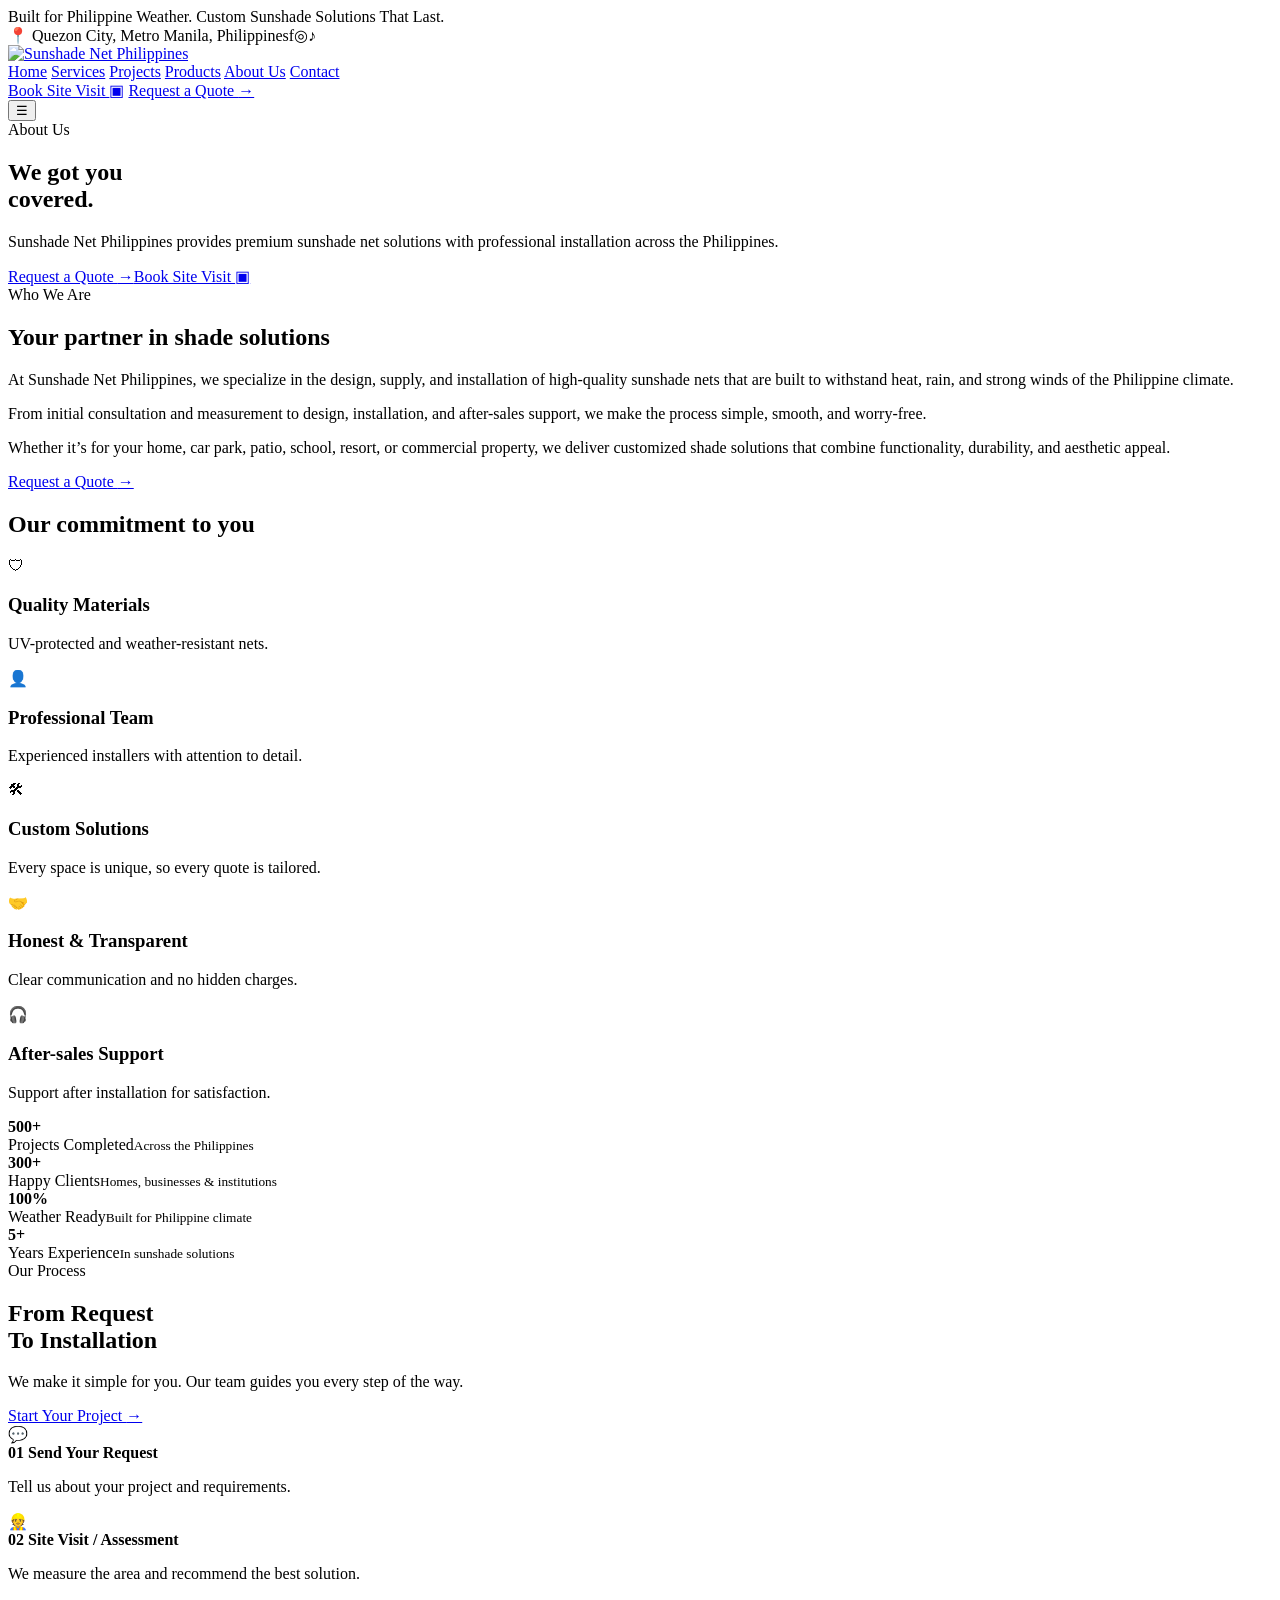
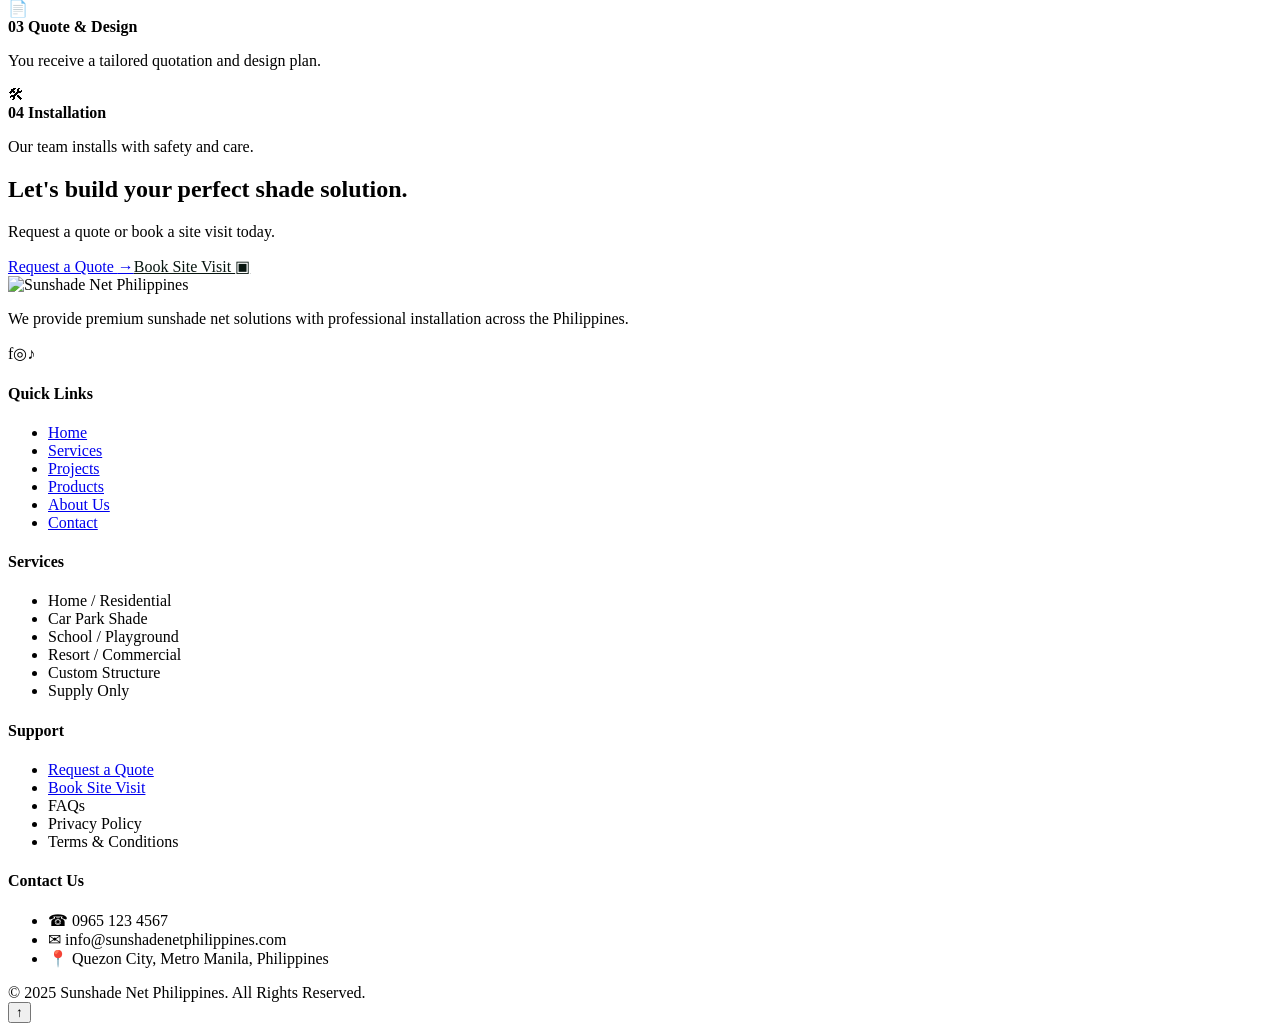
==== about.html @ 1fc0acb5 "Add files via upload" ====
<!doctype html>
<html lang='en'>
<head>
  <meta charset='utf-8'>
  <meta name='viewport' content='width=device-width, initial-scale=1'>
  <title>About | Sunshade Net Philippines</title>
  <meta name='description' content='Premium sunshade net design, supply, and installation across the Philippines.'>
  <link rel='stylesheet' href='assets/css/style.css'>
</head>
<body class='active-nav-about'>
  <div class='topbar'>
    <div class='container'>
      <div class='topbar-left'>Built for Philippine Weather. Custom Sunshade Solutions That Last.</div>
      <div class='top-icons'><span>📍 Quezon City, Metro Manila, Philippines</span><span>f</span><span>◎</span><span>♪</span></div>
    </div>
  </div>
  <header class='site-header'>
    <div class='container header-inner'>
      <a class='logo' href='index.html'><img src='assets/images/logo.webp' alt='Sunshade Net Philippines'></a>
      <nav class='nav'>
        <a href='index.html'>Home</a>
        <a href='services.html'>Services</a>
        <a href='projects.html'>Projects</a>
        <a href='product.html'>Products</a>
        <a href='about.html'>About Us</a>
        <a href='contact.html'>Contact</a>
      </nav>
      <div class='header-actions'>
        <a class='btn btn-outline' href='request-quote.html'>Book Site Visit <span>▣</span></a>
        <a class='btn btn-yellow' href='request-quote.html'>Request a Quote <span>→</span></a>
      </div>
      <button class='mobile-toggle' aria-label='Open menu'>☰</button>
    </div>
  </header><section class='hero page-hero' style="--hero-img:url('https://images.unsplash.com/photo-1600607687920-4e2a09cf159d?auto=format&fit=crop&w=1800&q=85')"><div class='container'><div class='eyebrow'>About Us</div><h1 class='headline'>We got you<br><span class='accent'>covered.</span></h1><p class='hero-copy'>Sunshade Net Philippines provides premium sunshade net solutions with professional installation across the Philippines.</p><div class='hero-buttons'><a class='btn btn-yellow' href='request-quote.html'>Request a Quote <span>→</span></a><a class='btn btn-outline' href='request-quote.html'>Book Site Visit <span>▣</span></a></div></div></section>
<section class='section'><div class='container two-col'><div><div class='kicker'>Who We Are</div><h2 class='section-title'>Your partner in shade solutions</h2><div class='under' style='margin-left:0'></div><p>At Sunshade Net Philippines, we specialize in the design, supply, and installation of high-quality sunshade nets that are built to withstand heat, rain, and strong winds of the Philippine climate.</p><p>From initial consultation and measurement to design, installation, and after-sales support, we make the process simple, smooth, and worry-free.</p><p>Whether it’s for your home, car park, patio, school, resort, or commercial property, we deliver customized shade solutions that combine functionality, durability, and aesthetic appeal.</p><a class='btn btn-dark' href='request-quote.html'>Request a Quote <span>→</span></a></div><div class='media-grid'><div class='big' style="--img:url('https://images.unsplash.com/photo-1542362567-b07e54358753?auto=format&fit=crop&w=1200&q=85')"></div><div class='media-stack'><div class='small' style="--img:url('https://images.unsplash.com/photo-1596464716127-f2a82984de30?auto=format&fit=crop&w=1200&q=85')"></div><div class='small' style="--img:url('https://images.unsplash.com/photo-1600585154340-be6161a56a0c?auto=format&fit=crop&w=1200&q=85')"></div></div></div></div></section>
<section class='section section-soft'><div class='container'><div class='section-head'><h2 class='section-title'>Our commitment to you</h2><div class='under'></div></div><div class='cards cards-5'><div class='info-card service-body'><div class='icon'>🛡</div><h3>Quality Materials</h3><p>UV-protected and weather-resistant nets.</p></div><div class='info-card service-body'><div class='icon'>👤</div><h3>Professional Team</h3><p>Experienced installers with attention to detail.</p></div><div class='info-card service-body'><div class='icon'>🛠</div><h3>Custom Solutions</h3><p>Every space is unique, so every quote is tailored.</p></div><div class='info-card service-body'><div class='icon'>🤝</div><h3>Honest & Transparent</h3><p>Clear communication and no hidden charges.</p></div><div class='info-card service-body'><div class='icon'>🎧</div><h3>After-sales Support</h3><p>Support after installation for satisfaction.</p></div></div></div></section>
<section class='stats'><div class='container stats-grid'><div class='stat'><b>500+</b><div><span>Projects Completed</span><small>Across the Philippines</small></div></div><div class='stat'><b>300+</b><div><span>Happy Clients</span><small>Homes, businesses & institutions</small></div></div><div class='stat'><b>100%</b><div><span>Weather Ready</span><small>Built for Philippine climate</small></div></div><div class='stat'><b>5+</b><div><span>Years Experience</span><small>In sunshade solutions</small></div></div></div></section><section class='section section-soft'><div class='container process-grid'>
  <div class='process-intro'><div class='kicker'>Our Process</div><h2>From Request<br>To Installation</h2><p>We make it simple for you. Our team guides you every step of the way.</p><a class='btn btn-dark' href='request-quote.html'>Start Your Project <span>→</span></a></div>
  <div class='process-step'><div class='icon'>💬</div><strong>01 Send Your Request</strong><p>Tell us about your project and requirements.</p></div>
  <div class='process-step'><div class='icon'>👷</div><strong>02 Site Visit / Assessment</strong><p>We measure the area and recommend the best solution.</p></div>
  <div class='process-step'><div class='icon'>📄</div><strong>03 Quote & Design</strong><p>You receive a tailored quotation and design plan.</p></div>
  <div class='process-step'><div class='icon'>🛠</div><strong>04 Installation</strong><p>Our team installs with safety and care.</p></div>
</div></section><section class='cta-band'><div class='container cta-row'><div><h2>Let's build your <span class='accent'>perfect shade solution.</span></h2><p>Request a quote or book a site visit today.</p></div><div class='hero-buttons'><a class='btn btn-dark' href='request-quote.html'>Request a Quote <span>→</span></a><a class='btn btn-outline' style='border-color:#07150f;color:#07150f' href='request-quote.html'>Book Site Visit <span>▣</span></a></div></div></section>
  <footer class='footer'>
    <div class='container footer-grid'>
      <div>
        <img src='assets/images/logo.webp' alt='Sunshade Net Philippines'>
        <p>We provide premium sunshade net solutions with professional installation across the Philippines.</p>
        <div class='social'><a>f</a><a>◎</a><a>♪</a></div>
      </div>
      <div><h4>Quick Links</h4><ul><li><a href='index.html'>Home</a></li><li><a href='services.html'>Services</a></li><li><a href='projects.html'>Projects</a></li><li><a href='product.html'>Products</a></li><li><a href='about.html'>About Us</a></li><li><a href='contact.html'>Contact</a></li></ul></div>
      <div><h4>Services</h4><ul><li>Home / Residential</li><li>Car Park Shade</li><li>School / Playground</li><li>Resort / Commercial</li><li>Custom Structure</li><li>Supply Only</li></ul></div>
      <div><h4>Support</h4><ul><li><a href='request-quote.html'>Request a Quote</a></li><li><a href='request-quote.html'>Book Site Visit</a></li><li>FAQs</li><li>Privacy Policy</li><li>Terms & Conditions</li></ul></div>
      <div><h4>Contact Us</h4><ul><li>☎ 0965 123 4567</li><li>✉ info@sunshadenetphilippines.com</li><li>📍 Quezon City, Metro Manila, Philippines</li></ul></div>
    </div>
    <div class='container copyright'>© 2025 Sunshade Net Philippines. All Rights Reserved.</div>
  </footer>
  <button class='backtop'>↑</button>
  <script src='assets/js/main.js'></script>
</body></html>
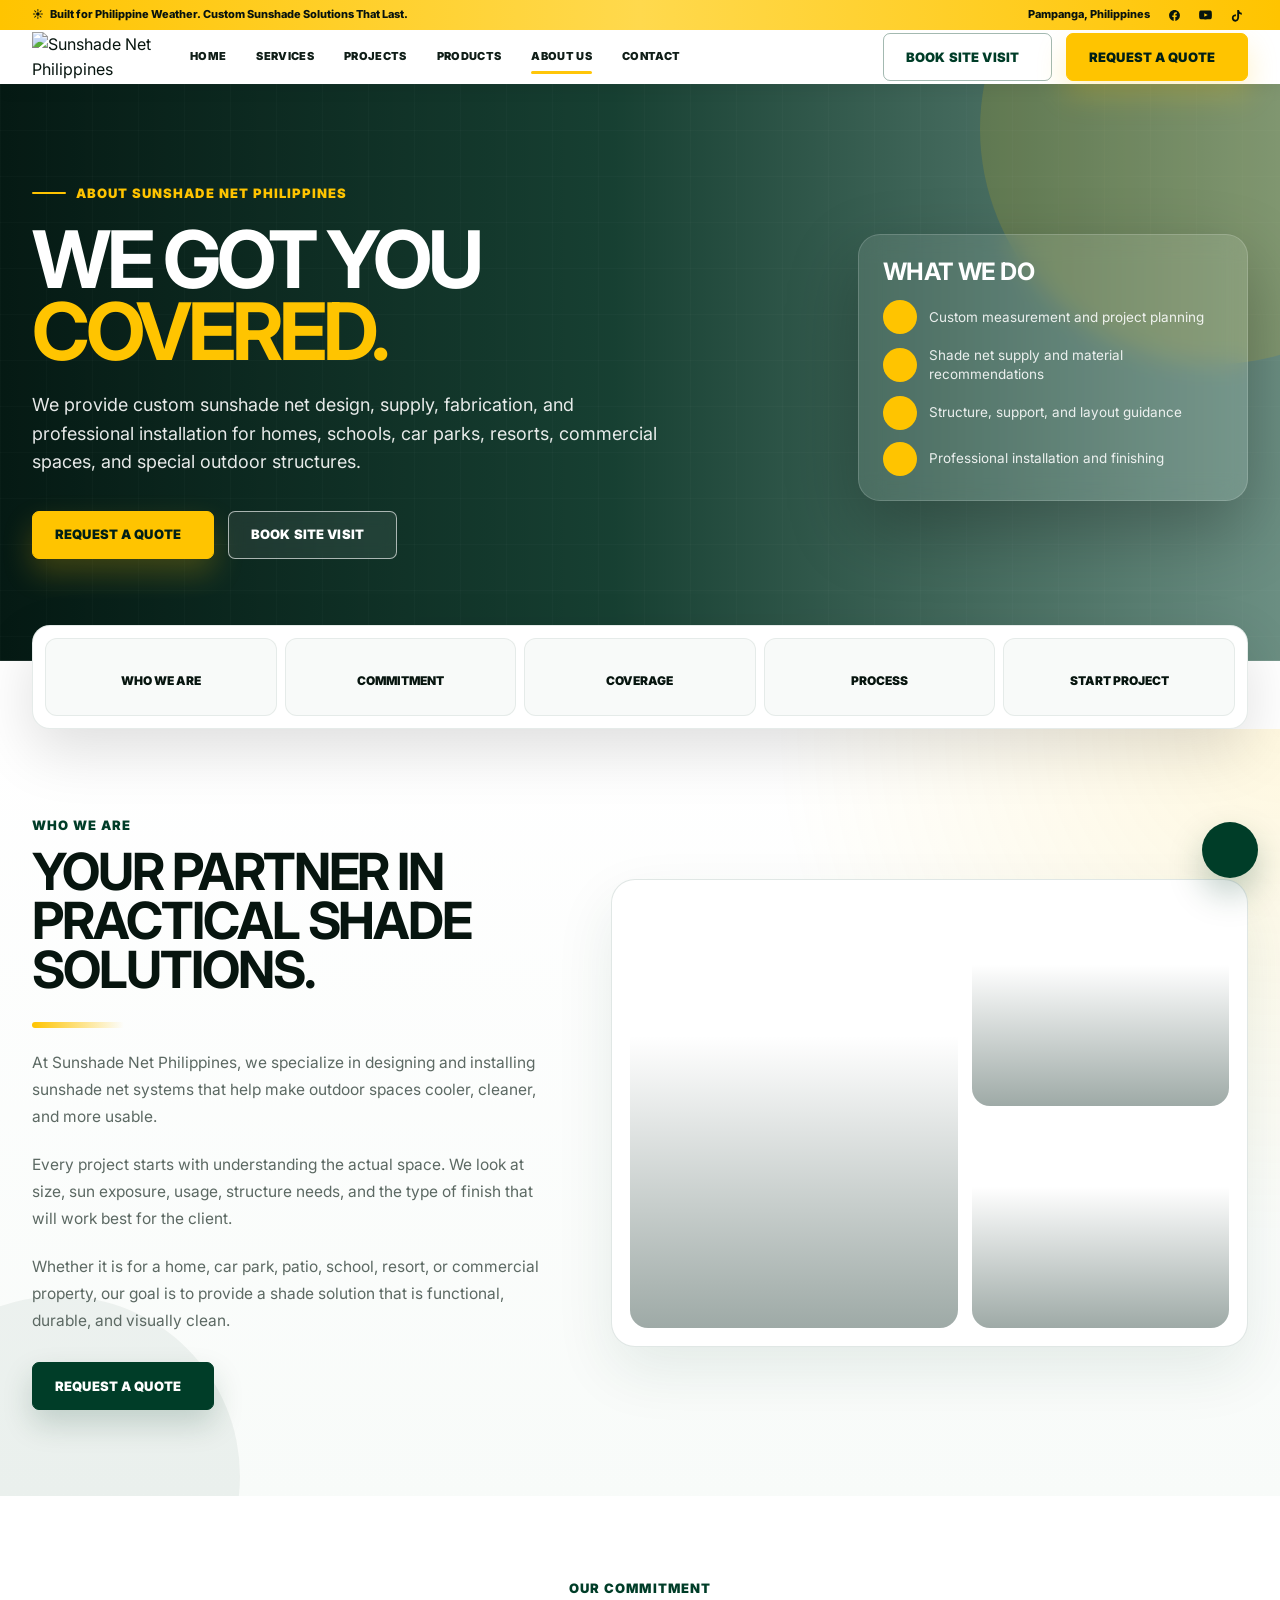
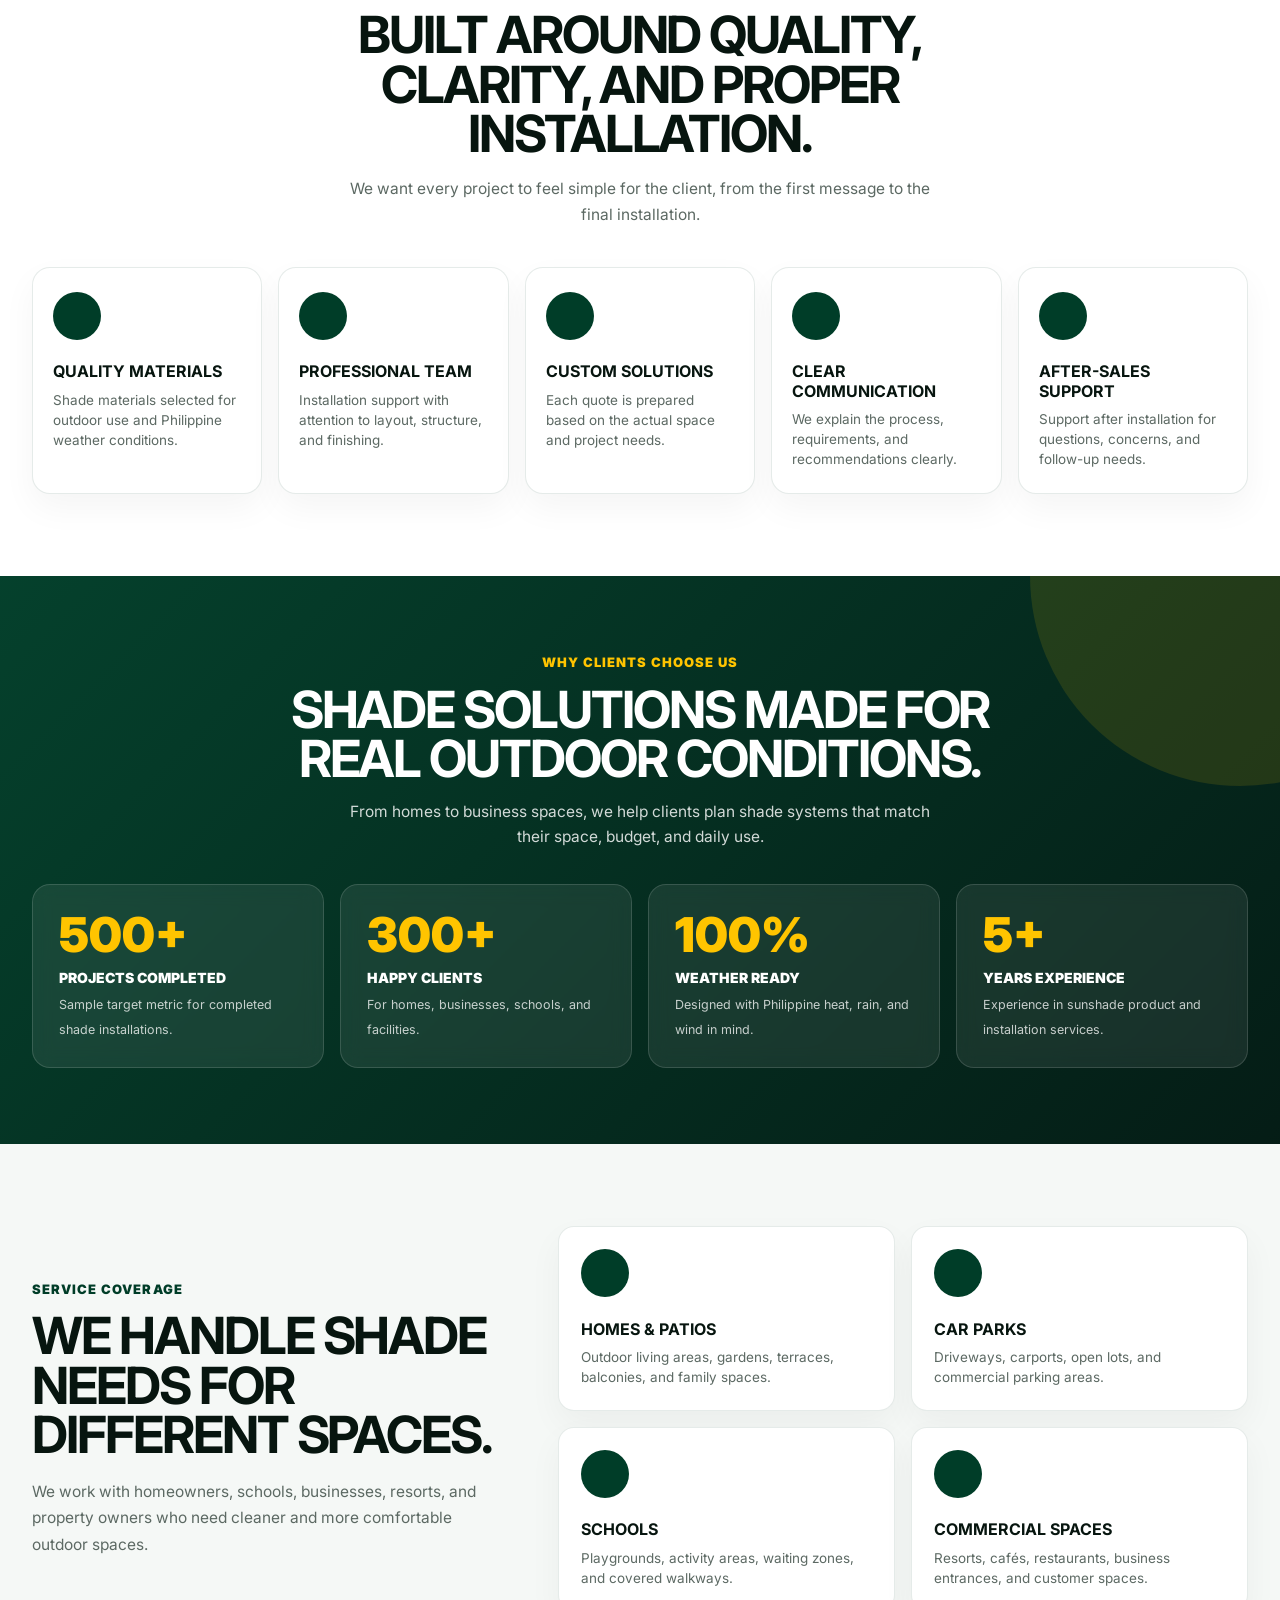
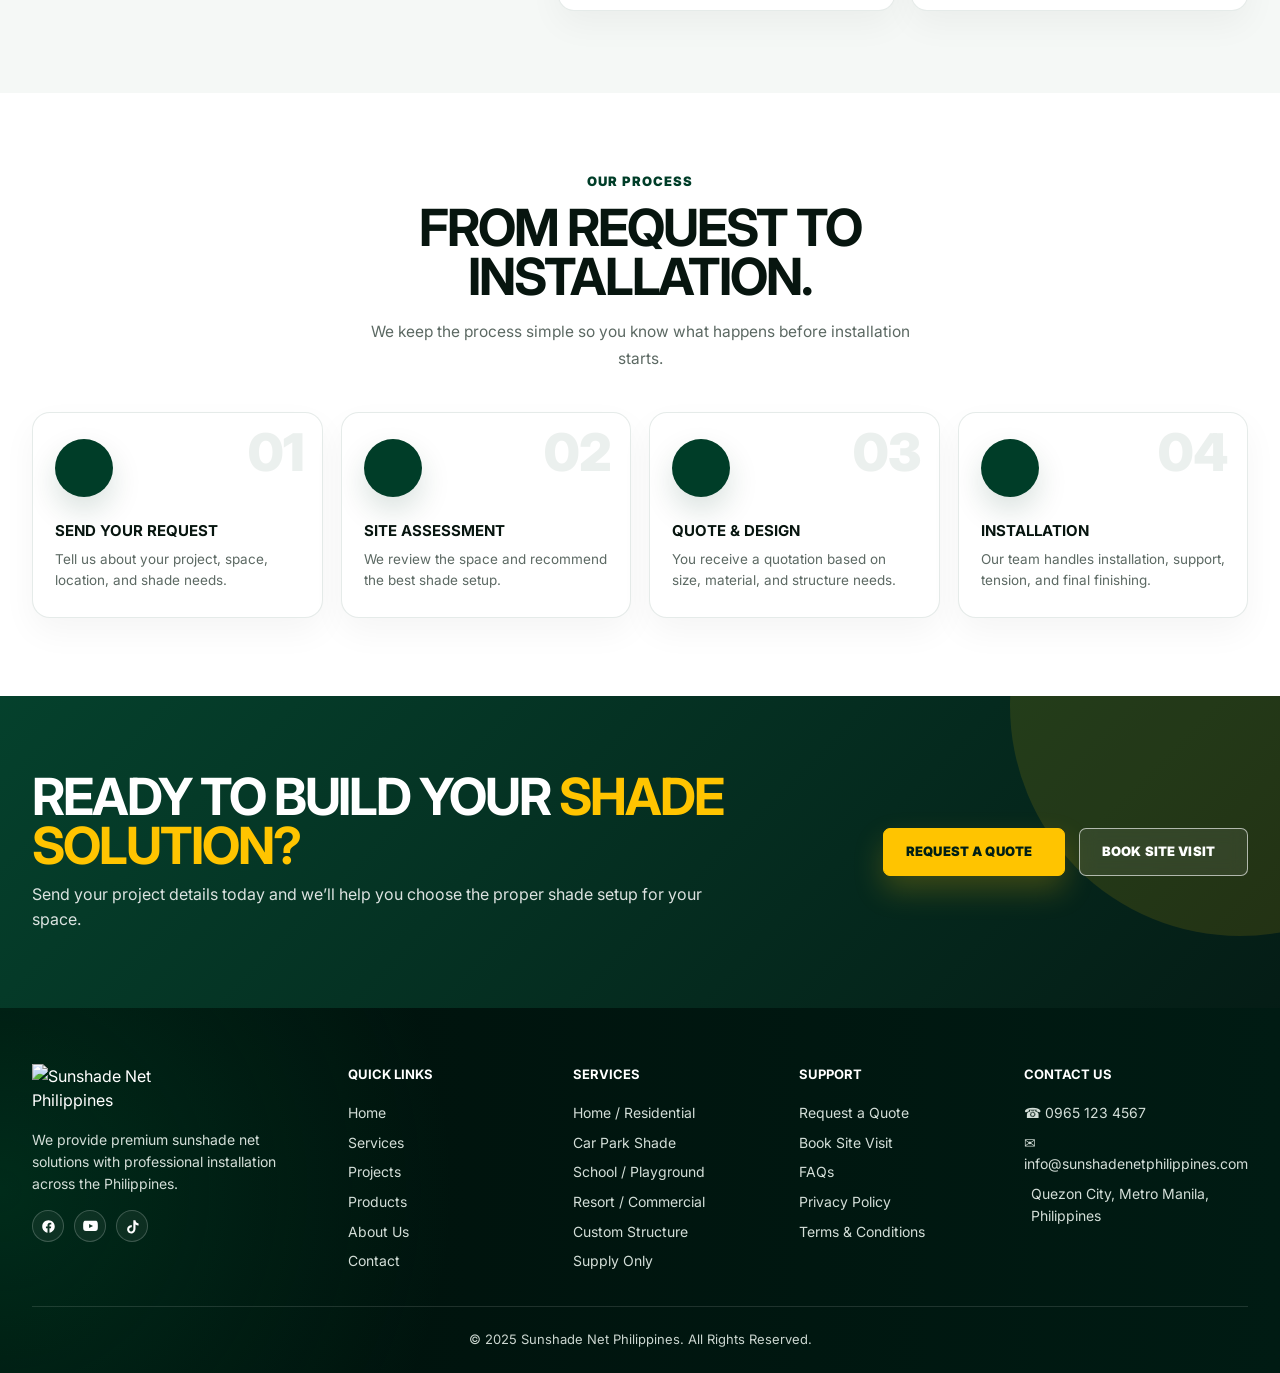
==== commit c1e12538: "Update about.html" ====
--- a/about.html
+++ b/about.html
@@ -1,60 +1,1772 @@
 <!doctype html>
-<html lang='en'>
+<html lang="en">
 <head>
-  <meta charset='utf-8'>
-  <meta name='viewport' content='width=device-width, initial-scale=1'>
+  <meta charset="utf-8">
+  <meta name="viewport" content="width=device-width, initial-scale=1">
   <title>About | Sunshade Net Philippines</title>
-  <meta name='description' content='Premium sunshade net design, supply, and installation across the Philippines.'>
-  <link rel='stylesheet' href='assets/css/style.css'>
+  <meta name="description" content="Learn about Sunshade Net Philippines, a provider of custom sunshade net design, supply, fabrication, and installation services across the Philippines.">
+  <link rel="stylesheet" href="assets/css/style.css">
+
+  <style>
+    :root {
+      --snp-green: #003d28;
+      --snp-green-dark: #001f16;
+      --snp-green-deep: #00150f;
+      --snp-yellow: #ffc400;
+      --snp-text: #07150f;
+      --snp-muted: #5c6963;
+      --snp-soft: #f5f8f6;
+      --snp-border: rgba(0, 61, 40, 0.12);
+      --snp-shadow: 0 18px 46px rgba(0, 0, 0, 0.08);
+    }
+
+    html {
+      scroll-behavior: smooth;
+    }
+
+    body {
+      scroll-padding-top: 112px;
+    }
+
+    .logo {
+      display: inline-flex;
+      align-items: center;
+      text-decoration: none;
+      flex-shrink: 0;
+    }
+
+    .logo img {
+      width: 220px;
+      max-width: 220px;
+      height: auto;
+      display: block;
+      object-fit: contain;
+    }
+
+    .site-header {
+      position: sticky;
+      top: 0;
+      z-index: 999;
+      background: #ffffff;
+      box-shadow: 0 12px 30px rgba(0, 0, 0, 0.08);
+    }
+
+    .header-inner {
+      min-height: 108px;
+      display: flex;
+      align-items: center;
+      gap: 34px;
+    }
+
+    .nav {
+      display: flex;
+      align-items: center;
+      gap: 30px;
+    }
+
+    .header-actions {
+      margin-left: auto;
+      display: flex;
+      align-items: center;
+      gap: 14px;
+    }
+
+    .top-location,
+    .footer-contact-line {
+      display: inline-flex;
+      align-items: center;
+      gap: 7px;
+    }
+
+    .top-location i,
+    .footer-contact-line i {
+      display: inline-flex;
+      align-items: center;
+      justify-content: center;
+      line-height: 0;
+      flex-shrink: 0;
+      color: var(--snp-green);
+    }
+
+    .top-location svg {
+      width: 15px;
+      height: 15px;
+      stroke-width: 2.7;
+    }
+
+    .footer-contact-line svg {
+      width: 16px;
+      height: 16px;
+      stroke-width: 2.5;
+    }
+
+    .footer-contact-line i {
+      color: var(--snp-yellow);
+    }
+
+    .btn,
+    .small-link {
+      display: inline-flex;
+      align-items: center;
+      justify-content: center;
+      gap: 10px;
+      text-decoration: none;
+    }
+
+    .btn {
+      min-height: 48px;
+      padding: 0 22px;
+      border-radius: 7px;
+      font-size: 13px;
+      font-weight: 900;
+      letter-spacing: 0.01em;
+      line-height: 1;
+      border: 1px solid transparent;
+      transition: transform 0.25s ease, background 0.25s ease, color 0.25s ease, border-color 0.25s ease, box-shadow 0.25s ease;
+      white-space: nowrap;
+    }
+
+    .btn i,
+    .small-link i {
+      display: inline-flex;
+      align-items: center;
+      justify-content: center;
+      line-height: 0;
+      flex-shrink: 0;
+    }
+
+    .btn svg {
+      width: 17px;
+      height: 17px;
+      stroke-width: 2.4;
+      transition: transform 0.25s ease;
+    }
+
+    .small-link svg {
+      width: 15px;
+      height: 15px;
+      stroke-width: 2.4;
+      transition: transform 0.25s ease;
+    }
+
+    .btn:hover svg,
+    .small-link:hover svg {
+      transform: translateX(3px);
+    }
+
+    .btn-yellow {
+      background: var(--snp-yellow);
+      color: var(--snp-green-dark);
+      border-color: var(--snp-yellow);
+      box-shadow: 0 14px 30px rgba(255, 196, 0, 0.22);
+    }
+
+    .btn-yellow:hover {
+      background: #ffd94a;
+      border-color: #ffd94a;
+      color: var(--snp-green-dark);
+      transform: translateY(-2px);
+      box-shadow: 0 18px 38px rgba(255, 196, 0, 0.28);
+    }
+
+    .btn-dark {
+      background: var(--snp-green);
+      color: #ffffff;
+      border-color: var(--snp-green);
+      box-shadow: 0 14px 30px rgba(0, 61, 40, 0.18);
+    }
+
+    .btn-dark:hover {
+      background: var(--snp-green-dark);
+      border-color: var(--snp-green-dark);
+      color: #ffffff;
+      transform: translateY(-2px);
+    }
+
+    .btn-outline {
+      background: transparent;
+      color: var(--snp-green);
+      border-color: rgba(0, 61, 40, 0.36);
+    }
+
+    .btn-outline:hover {
+      background: var(--snp-green);
+      color: #ffffff;
+      border-color: var(--snp-green);
+      transform: translateY(-2px);
+    }
+
+    .on-dark .btn-outline,
+    .about-hero .btn-outline,
+    .about-cta .btn-outline {
+      color: #ffffff;
+      border-color: rgba(255, 255, 255, 0.62);
+      background: rgba(255, 255, 255, 0.08);
+      backdrop-filter: blur(8px);
+    }
+
+    .on-dark .btn-outline:hover,
+    .about-hero .btn-outline:hover,
+    .about-cta .btn-outline:hover {
+      color: var(--snp-green-dark);
+      border-color: #ffffff;
+      background: #ffffff;
+    }
+
+    .social-icons {
+      display: flex;
+      align-items: center;
+      gap: 10px;
+    }
+
+    .social-icons a {
+      width: 32px;
+      height: 32px;
+      border: 1px solid rgba(255, 255, 255, 0.2);
+      border-radius: 50%;
+      display: inline-flex;
+      align-items: center;
+      justify-content: center;
+      color: #ffffff;
+      background: rgba(255, 255, 255, 0.05);
+      transition: all 0.25s ease;
+      text-decoration: none;
+      flex-shrink: 0;
+    }
+
+    .social-icons a svg {
+      width: 15px;
+      height: 15px;
+      fill: currentColor;
+      display: block;
+    }
+
+    .social-icons a:hover {
+      background: var(--snp-yellow);
+      color: var(--snp-green-dark);
+      border-color: var(--snp-yellow);
+      transform: translateY(-2px);
+    }
+
+    .topbar .social-icons {
+      gap: 7px;
+    }
+
+    .topbar .social-icons a {
+      width: 24px;
+      height: 24px;
+      border: none;
+      background: transparent;
+      color: #07150f;
+    }
+
+    .topbar .social-icons a svg {
+      width: 13px;
+      height: 13px;
+    }
+
+    .topbar .social-icons a:hover {
+      background: rgba(7, 21, 15, 0.12);
+      color: #07150f;
+      transform: translateY(-1px);
+    }
+
+    .about-page {
+      background: #ffffff;
+      color: var(--snp-text);
+    }
+
+    .about-hero {
+      position: relative;
+      overflow: hidden;
+      background:
+        linear-gradient(90deg, rgba(0, 21, 15, 0.98) 0%, rgba(0, 45, 30, 0.91) 48%, rgba(0, 61, 40, 0.58) 100%),
+        url("https://raw.githubusercontent.com/Friedazebalili/SunshadeNetPhilippines/84129a5b68596f9bc41c4e1cdf418ee5afdef27f/assets/images/ChatGPT%20Image%20Jun%2028%2C%202026%2C%2004_28_23%20PM%20%284%29.png");
+      background-size: cover;
+      background-position: center right;
+      color: #ffffff;
+      padding: 92px 0 102px;
+    }
+
+    .about-hero::before {
+      content: "";
+      position: absolute;
+      inset: 0;
+      background-image:
+        linear-gradient(rgba(255, 255, 255, 0.04) 1px, transparent 1px),
+        linear-gradient(90deg, rgba(255, 255, 255, 0.04) 1px, transparent 1px);
+      background-size: 46px 46px;
+      opacity: 0.5;
+      pointer-events: none;
+    }
+
+    .about-hero::after {
+      content: "";
+      position: absolute;
+      right: -170px;
+      top: -190px;
+      width: 470px;
+      height: 470px;
+      border-radius: 50%;
+      background: rgba(255, 196, 0, 0.14);
+      pointer-events: none;
+    }
+
+    .about-hero-inner {
+      position: relative;
+      z-index: 2;
+      display: grid;
+      grid-template-columns: minmax(0, 1fr) 390px;
+      gap: 54px;
+      align-items: center;
+    }
+
+    .about-hero-copy {
+      max-width: 760px;
+    }
+
+    .about-eyebrow {
+      display: inline-flex;
+      align-items: center;
+      gap: 10px;
+      color: var(--snp-yellow);
+      font-size: 13px;
+      font-weight: 900;
+      letter-spacing: 0.08em;
+      text-transform: uppercase;
+      margin-bottom: 20px;
+    }
+
+    .about-eyebrow::before {
+      content: "";
+      width: 34px;
+      height: 2px;
+      background: var(--snp-yellow);
+      border-radius: 999px;
+    }
+
+    .about-hero h1 {
+      margin: 0 0 24px;
+      color: #ffffff;
+      font-size: clamp(52px, 6.2vw, 94px);
+      line-height: 0.91;
+      letter-spacing: -0.055em;
+      text-transform: uppercase;
+    }
+
+    .about-hero h1 span {
+      color: var(--snp-yellow);
+    }
+
+    .about-hero p {
+      margin: 0 0 34px;
+      max-width: 630px;
+      color: rgba(255, 255, 255, 0.9);
+      font-size: 18px;
+      line-height: 1.58;
+    }
+
+    .hero-buttons {
+      display: flex;
+      flex-wrap: wrap;
+      align-items: center;
+      gap: 14px;
+      position: relative;
+      z-index: 10;
+    }
+
+    .about-summary-card {
+      position: relative;
+      background: rgba(255, 255, 255, 0.1);
+      border: 1px solid rgba(255, 255, 255, 0.16);
+      border-radius: 22px;
+      padding: 24px;
+      backdrop-filter: blur(12px);
+      box-shadow: 0 28px 70px rgba(0, 0, 0, 0.26);
+    }
+
+    .about-summary-card h2 {
+      margin: 0 0 16px;
+      color: #ffffff;
+      font-size: 24px;
+      line-height: 1.05;
+      text-transform: uppercase;
+      letter-spacing: -0.025em;
+    }
+
+    .about-summary-list {
+      margin: 0;
+      padding: 0;
+      list-style: none;
+      display: grid;
+      gap: 12px;
+    }
+
+    .about-summary-list li {
+      display: grid;
+      grid-template-columns: 34px 1fr;
+      gap: 12px;
+      align-items: center;
+      color: rgba(255, 255, 255, 0.88);
+      font-size: 13.5px;
+      line-height: 1.4;
+    }
+
+    .about-summary-list i {
+      width: 34px;
+      height: 34px;
+      border-radius: 50%;
+      background: var(--snp-yellow);
+      color: var(--snp-green-dark);
+      display: inline-flex;
+      align-items: center;
+      justify-content: center;
+    }
+
+    .about-summary-list svg {
+      width: 17px;
+      height: 17px;
+      stroke-width: 2.6;
+    }
+
+    .about-tabs-wrap {
+      margin-top: -36px;
+      position: relative;
+      z-index: 5;
+    }
+
+    .about-tabs {
+      background: #ffffff;
+      border: 1px solid rgba(0, 61, 40, 0.1);
+      border-radius: 18px;
+      box-shadow: 0 22px 58px rgba(0, 0, 0, 0.13);
+      padding: 12px;
+      display: grid;
+      grid-template-columns: repeat(5, minmax(0, 1fr));
+      gap: 8px;
+    }
+
+    .about-tabs a {
+      min-height: 78px;
+      border-radius: 12px;
+      background: #f8faf9;
+      border: 1px solid rgba(0, 61, 40, 0.08);
+      display: flex;
+      flex-direction: column;
+      justify-content: center;
+      align-items: center;
+      gap: 8px;
+      text-align: center;
+      color: var(--snp-text);
+      text-decoration: none;
+      font-size: 12px;
+      font-weight: 900;
+      line-height: 1.15;
+      text-transform: uppercase;
+      transition: all 0.25s ease;
+    }
+
+    .about-tabs a i {
+      color: var(--snp-green);
+      display: inline-flex;
+      align-items: center;
+      justify-content: center;
+    }
+
+    .about-tabs a svg {
+      width: 22px;
+      height: 22px;
+      stroke-width: 2.2;
+    }
+
+    .about-tabs a:hover {
+      background: var(--snp-green);
+      color: #ffffff;
+      transform: translateY(-3px);
+      box-shadow: 0 16px 34px rgba(0, 61, 40, 0.18);
+    }
+
+    .about-tabs a:hover i {
+      color: var(--snp-yellow);
+    }
+
+    .story-section {
+      padding: 86px 0;
+      background:
+        radial-gradient(circle at top right, rgba(255, 196, 0, 0.12), transparent 34%),
+        linear-gradient(180deg, #ffffff 0%, #f8fbf9 100%);
+      position: relative;
+      overflow: hidden;
+    }
+
+    .story-section::before {
+      content: "";
+      position: absolute;
+      left: -120px;
+      bottom: -160px;
+      width: 360px;
+      height: 360px;
+      border-radius: 50%;
+      background: rgba(0, 61, 40, 0.055);
+      pointer-events: none;
+    }
+
+    .story-grid {
+      position: relative;
+      z-index: 2;
+      display: grid;
+      grid-template-columns: minmax(0, 0.9fr) minmax(420px, 1.1fr);
+      gap: 58px;
+      align-items: center;
+    }
+
+    .kicker {
+      color: var(--snp-green);
+      font-size: 13px;
+      font-weight: 900;
+      letter-spacing: 0.08em;
+      text-transform: uppercase;
+      margin-bottom: 12px;
+    }
+
+    .story-copy h2,
+    .values-head h2,
+    .stats-head h2,
+    .coverage-copy h2,
+    .process-head h2,
+    .about-cta h2 {
+      margin: 0;
+      color: var(--snp-text);
+      font-size: clamp(34px, 4vw, 62px);
+      line-height: 0.96;
+      letter-spacing: -0.04em;
+      text-transform: uppercase;
+    }
+
+    .story-copy h2::after {
+      content: "";
+      width: 92px;
+      height: 6px;
+      display: block;
+      margin-top: 28px;
+      border-radius: 999px;
+      background: linear-gradient(90deg, var(--snp-yellow), rgba(255, 196, 0, 0));
+    }
+
+    .story-copy p {
+      margin: 22px 0 0;
+      color: var(--snp-muted);
+      font-size: 15.5px;
+      line-height: 1.72;
+    }
+
+    .story-card {
+      background: #ffffff;
+      border: 1px solid rgba(0, 61, 40, 0.12);
+      border-radius: 24px;
+      padding: 18px;
+      box-shadow: 0 24px 60px rgba(0, 61, 40, 0.09);
+    }
+
+    .story-media-grid {
+      display: grid;
+      grid-template-columns: 1.12fr 0.88fr;
+      gap: 14px;
+    }
+
+    .story-photo {
+      min-height: 430px;
+      border-radius: 18px;
+      background-image: var(--img);
+      background-size: cover;
+      background-position: center;
+      position: relative;
+      overflow: hidden;
+    }
+
+    .story-photo::after {
+      content: "";
+      position: absolute;
+      inset: 0;
+      background: linear-gradient(0deg, rgba(0, 31, 22, 0.38), transparent 68%);
+    }
+
+    .story-photo-stack {
+      display: grid;
+      gap: 14px;
+    }
+
+    .story-photo.small {
+      min-height: 208px;
+    }
+
+    .values-section {
+      padding: 82px 0;
+      background: #ffffff;
+    }
+
+    .values-head {
+      max-width: 760px;
+      margin: 0 auto 38px;
+      text-align: center;
+    }
+
+    .values-head p {
+      margin: 18px auto 0;
+      max-width: 590px;
+      color: var(--snp-muted);
+      font-size: 15.5px;
+      line-height: 1.7;
+    }
+
+    .values-grid {
+      display: grid;
+      grid-template-columns: repeat(5, minmax(0, 1fr));
+      gap: 16px;
+    }
+
+    .value-card {
+      background: #ffffff;
+      border: 1px solid rgba(0, 61, 40, 0.1);
+      border-radius: 18px;
+      padding: 24px 20px;
+      box-shadow: 0 14px 34px rgba(0, 0, 0, 0.045);
+      transition: transform 0.25s ease, box-shadow 0.25s ease, border-color 0.25s ease;
+    }
+
+    .value-card:hover {
+      transform: translateY(-4px);
+      border-color: rgba(0, 61, 40, 0.22);
+      box-shadow: 0 22px 46px rgba(0, 0, 0, 0.09);
+    }
+
+    .value-card i {
+      width: 48px;
+      height: 48px;
+      border-radius: 50%;
+      background: var(--snp-green);
+      color: #ffffff;
+      display: inline-flex;
+      align-items: center;
+      justify-content: center;
+      margin-bottom: 16px;
+    }
+
+    .value-card svg {
+      width: 23px;
+      height: 23px;
+      stroke-width: 2.2;
+    }
+
+    .value-card h3 {
+      margin: 0 0 8px;
+      color: var(--snp-text);
+      font-size: 16px;
+      line-height: 1.2;
+      text-transform: uppercase;
+    }
+
+    .value-card p {
+      margin: 0;
+      color: var(--snp-muted);
+      font-size: 13.5px;
+      line-height: 1.5;
+    }
+
+    .stats-section {
+      padding: 76px 0;
+      background:
+        linear-gradient(135deg, rgba(0, 61, 40, 0.98), rgba(0, 24, 17, 0.98));
+      color: #ffffff;
+      position: relative;
+      overflow: hidden;
+    }
+
+    .stats-section::before {
+      content: "";
+      position: absolute;
+      width: 420px;
+      height: 420px;
+      border-radius: 50%;
+      background: rgba(255, 196, 0, 0.12);
+      right: -170px;
+      top: -210px;
+    }
+
+    .stats-head {
+      position: relative;
+      z-index: 2;
+      max-width: 720px;
+      margin: 0 auto 34px;
+      text-align: center;
+    }
+
+    .stats-head .kicker {
+      color: var(--snp-yellow);
+    }
+
+    .stats-head h2 {
+      color: #ffffff;
+    }
+
+    .stats-head p {
+      margin: 16px auto 0;
+      max-width: 590px;
+      color: rgba(255, 255, 255, 0.82);
+      font-size: 15.5px;
+      line-height: 1.65;
+    }
+
+    .stats-row {
+      position: relative;
+      z-index: 2;
+      display: grid;
+      grid-template-columns: repeat(4, minmax(0, 1fr));
+      gap: 16px;
+    }
+
+    .stat-card {
+      background: rgba(255, 255, 255, 0.08);
+      border: 1px solid rgba(255, 255, 255, 0.14);
+      border-radius: 18px;
+      padding: 26px;
+      backdrop-filter: blur(10px);
+    }
+
+    .stat-card b {
+      display: block;
+      color: var(--snp-yellow);
+      font-size: 48px;
+      line-height: 1;
+      font-weight: 900;
+      margin-bottom: 10px;
+    }
+
+    .stat-card span {
+      display: block;
+      color: #ffffff;
+      font-size: 14px;
+      line-height: 1.25;
+      font-weight: 900;
+      text-transform: uppercase;
+      margin-bottom: 5px;
+    }
+
+    .stat-card small {
+      color: rgba(255, 255, 255, 0.76);
+      font-size: 12.5px;
+      line-height: 1.45;
+    }
+
+    .coverage-section {
+      padding: 82px 0;
+      background: var(--snp-soft);
+    }
+
+    .coverage-grid {
+      display: grid;
+      grid-template-columns: 0.82fr 1.18fr;
+      gap: 46px;
+      align-items: center;
+    }
+
+    .coverage-copy p {
+      margin: 20px 0 0;
+      color: var(--snp-muted);
+      font-size: 15.5px;
+      line-height: 1.7;
+    }
+
+    .coverage-cards {
+      display: grid;
+      grid-template-columns: repeat(2, minmax(0, 1fr));
+      gap: 16px;
+    }
+
+    .coverage-card {
+      background: #ffffff;
+      border: 1px solid rgba(0, 61, 40, 0.1);
+      border-radius: 16px;
+      padding: 22px;
+      box-shadow: 0 14px 34px rgba(0, 0, 0, 0.045);
+    }
+
+    .coverage-card i {
+      width: 48px;
+      height: 48px;
+      border-radius: 50%;
+      background: var(--snp-green);
+      color: #ffffff;
+      display: inline-flex;
+      align-items: center;
+      justify-content: center;
+      margin-bottom: 16px;
+    }
+
+    .coverage-card svg {
+      width: 23px;
+      height: 23px;
+      stroke-width: 2.2;
+    }
+
+    .coverage-card h3 {
+      margin: 0 0 8px;
+      color: var(--snp-text);
+      font-size: 16px;
+      line-height: 1.2;
+      text-transform: uppercase;
+    }
+
+    .coverage-card p {
+      margin: 0;
+      color: var(--snp-muted);
+      font-size: 13.5px;
+      line-height: 1.5;
+    }
+
+    .process-section {
+      padding: 78px 0;
+      background: #ffffff;
+    }
+
+    .process-head {
+      max-width: 720px;
+      margin: 0 auto 40px;
+      text-align: center;
+    }
+
+    .process-head p {
+      margin: 18px auto 0;
+      max-width: 570px;
+      color: var(--snp-muted);
+      font-size: 15.5px;
+      line-height: 1.7;
+    }
+
+    .process-row {
+      display: grid;
+      grid-template-columns: repeat(4, minmax(0, 1fr));
+      gap: 18px;
+    }
+
+    .process-card {
+      background: #ffffff;
+      border: 1px solid rgba(0, 61, 40, 0.1);
+      border-radius: 18px;
+      padding: 26px 22px;
+      box-shadow: 0 14px 34px rgba(0, 0, 0, 0.045);
+      position: relative;
+      overflow: hidden;
+    }
+
+    .process-card::before {
+      content: attr(data-step);
+      position: absolute;
+      right: 18px;
+      top: 14px;
+      color: rgba(0, 61, 40, 0.08);
+      font-size: 52px;
+      font-weight: 900;
+      line-height: 1;
+    }
+
+    .process-card i {
+      position: relative;
+      z-index: 2;
+      width: 58px;
+      height: 58px;
+      border-radius: 50%;
+      background: var(--snp-green);
+      color: #ffffff;
+      display: inline-flex;
+      align-items: center;
+      justify-content: center;
+      margin-bottom: 18px;
+      box-shadow: 0 14px 30px rgba(0, 61, 40, 0.15);
+    }
+
+    .process-card svg {
+      width: 26px;
+      height: 26px;
+      stroke-width: 2.2;
+    }
+
+    .process-card h3 {
+      position: relative;
+      z-index: 2;
+      margin: 0 0 9px;
+      color: var(--snp-text);
+      font-size: 15px;
+      line-height: 1.2;
+      text-transform: uppercase;
+    }
+
+    .process-card p {
+      position: relative;
+      z-index: 2;
+      margin: 0;
+      color: var(--snp-muted);
+      font-size: 13.5px;
+      line-height: 1.55;
+    }
+
+    .about-cta {
+      background:
+        linear-gradient(135deg, rgba(0, 61, 40, 0.98), rgba(0, 24, 17, 0.98));
+      color: #ffffff;
+      padding: 76px 0;
+      overflow: hidden;
+      position: relative;
+    }
+
+    .about-cta::before {
+      content: "";
+      position: absolute;
+      width: 460px;
+      height: 460px;
+      border-radius: 50%;
+      background: rgba(255, 196, 0, 0.12);
+      right: -190px;
+      top: -220px;
+    }
+
+    .about-cta-row {
+      position: relative;
+      z-index: 2;
+      display: grid;
+      grid-template-columns: 1fr auto;
+      gap: 34px;
+      align-items: center;
+    }
+
+    .about-cta h2 {
+      color: #ffffff;
+      margin-bottom: 12px;
+    }
+
+    .about-cta h2 span {
+      color: var(--snp-yellow);
+    }
+
+    .about-cta p {
+      margin: 0;
+      color: rgba(255, 255, 255, 0.86);
+      font-size: 16px;
+      line-height: 1.55;
+      max-width: 680px;
+    }
+
+    .backtop {
+      position: fixed;
+      right: 22px;
+      bottom: 22px;
+      width: 56px;
+      height: 56px;
+      border: none;
+      border-radius: 50%;
+      background: var(--snp-green);
+      color: #ffffff;
+      display: inline-flex;
+      align-items: center;
+      justify-content: center;
+      cursor: pointer;
+      z-index: 999;
+      box-shadow: 0 16px 34px rgba(0, 61, 40, 0.26);
+      transition: background 0.25s ease, transform 0.25s ease, box-shadow 0.25s ease;
+    }
+
+    .backtop i {
+      display: inline-flex;
+      align-items: center;
+      justify-content: center;
+      line-height: 0;
+    }
+
+    .backtop svg {
+      width: 22px;
+      height: 22px;
+      stroke-width: 2.7;
+    }
+
+    .backtop:hover {
+      background: var(--snp-green-dark);
+      transform: translateY(-4px);
+      box-shadow: 0 20px 38px rgba(0, 31, 22, 0.32);
+    }
+
+    @media (max-width: 1180px) {
+      .header-inner {
+        gap: 22px;
+      }
+
+      .nav {
+        gap: 18px;
+      }
+
+      .logo img {
+        width: 188px;
+        max-width: 188px;
+      }
+
+      .about-hero-inner,
+      .story-grid,
+      .coverage-grid {
+        grid-template-columns: 1fr;
+      }
+
+      .about-summary-card {
+        max-width: 560px;
+      }
+
+      .about-tabs {
+        grid-template-columns: repeat(3, minmax(0, 1fr));
+      }
+
+      .values-grid {
+        grid-template-columns: repeat(3, minmax(0, 1fr));
+      }
+
+      .stats-row,
+      .process-row {
+        grid-template-columns: repeat(2, minmax(0, 1fr));
+      }
+    }
+
+    @media (max-width: 900px) {
+      body {
+        scroll-padding-top: 82px;
+      }
+
+      .topbar {
+        background: var(--snp-green);
+        color: #ffffff;
+        padding: 7px 0;
+      }
+
+      .topbar .container {
+        width: 100%;
+        display: flex;
+        justify-content: center;
+        align-items: center;
+        padding-left: 14px;
+        padding-right: 14px;
+        gap: 10px;
+      }
+
+      .topbar-left {
+        display: none;
+      }
+
+      .top-icons {
+        width: 100%;
+        display: flex;
+        align-items: center;
+        justify-content: space-between;
+        gap: 10px;
+        min-width: 0;
+      }
+
+      .top-location {
+        color: #ffffff;
+        font-size: 12px;
+        line-height: 1;
+        gap: 6px;
+        white-space: nowrap;
+        overflow: hidden;
+        text-overflow: ellipsis;
+      }
+
+      .top-location i {
+        color: var(--snp-yellow);
+      }
+
+      .top-location svg {
+        width: 14px;
+        height: 14px;
+        stroke-width: 2.8;
+      }
+
+      .topbar .social-icons {
+        gap: 6px;
+        flex-shrink: 0;
+      }
+
+      .topbar .social-icons a {
+        width: 25px;
+        height: 25px;
+        color: #ffffff;
+        background: rgba(255, 255, 255, 0.08);
+      }
+
+      .topbar .social-icons a svg {
+        width: 12px;
+        height: 12px;
+      }
+
+      .topbar .social-icons a:hover {
+        background: var(--snp-yellow);
+        color: var(--snp-green-dark);
+      }
+
+      .site-header {
+        position: sticky;
+        top: 0;
+      }
+
+      .header-inner {
+        min-height: 84px;
+      }
+
+      .logo img {
+        width: 165px;
+        max-width: 165px;
+      }
+
+      .nav,
+      .header-actions {
+        display: none;
+      }
+
+      .mobile-toggle {
+        margin-left: auto;
+      }
+
+      .about-hero {
+        padding: 68px 0 78px;
+        background-position: center;
+      }
+
+      .about-hero h1 {
+        font-size: clamp(46px, 13vw, 74px);
+      }
+
+      .about-hero p {
+        font-size: 16px;
+      }
+
+      .hero-buttons .btn {
+        min-height: 48px;
+        padding: 0 22px;
+        font-size: 12.5px;
+      }
+
+      .about-tabs-wrap {
+        margin-top: 22px;
+      }
+
+      .about-tabs {
+        grid-template-columns: repeat(2, minmax(0, 1fr));
+        box-shadow: 0 12px 34px rgba(0, 0, 0, 0.09);
+      }
+
+      .story-section,
+      .values-section,
+      .coverage-section,
+      .process-section,
+      .about-cta {
+        padding: 62px 0;
+      }
+
+      .story-media-grid {
+        grid-template-columns: 1fr;
+      }
+
+      .story-photo,
+      .story-photo.small {
+        min-height: 270px;
+      }
+
+      .values-grid,
+      .coverage-cards {
+        grid-template-columns: 1fr;
+      }
+
+      .about-cta-row {
+        grid-template-columns: 1fr;
+      }
+
+      .footer {
+        padding-top: 42px;
+      }
+
+      .footer-grid {
+        display: grid;
+        grid-template-columns: 1fr 1fr;
+        gap: 26px 22px;
+      }
+
+      .footer-grid > div:first-child {
+        grid-column: 1 / -1;
+      }
+
+      .footer-grid > div:nth-child(3),
+      .footer-grid > div:nth-child(4) {
+        display: none;
+      }
+
+      .footer img {
+        max-width: 145px;
+        margin-bottom: 12px;
+      }
+
+      .footer p {
+        max-width: 420px;
+        font-size: 13px;
+        line-height: 1.55;
+        margin-bottom: 14px;
+      }
+
+      .footer h4 {
+        font-size: 13px;
+        margin-bottom: 10px;
+      }
+
+      .footer ul {
+        display: grid;
+        gap: 6px;
+      }
+
+      .footer li,
+      .footer a {
+        font-size: 12.5px;
+        line-height: 1.4;
+      }
+
+      .footer .social-icons {
+        margin-top: 8px;
+      }
+
+      .copyright {
+        font-size: 12px;
+        padding-top: 20px;
+        margin-top: 28px;
+        text-align: center;
+      }
+    }
+
+    @media (max-width: 520px) {
+      .about-eyebrow {
+        font-size: 12px;
+      }
+
+      .about-hero h1 {
+        font-size: 44px;
+      }
+
+      .about-hero p {
+        font-size: 15px;
+        line-height: 1.52;
+      }
+
+      .hero-buttons {
+        gap: 12px;
+      }
+
+      .hero-buttons .btn {
+        width: 100%;
+        justify-content: center;
+        min-height: 50px;
+        font-size: 12.5px;
+      }
+
+      .about-summary-card {
+        padding: 20px;
+      }
+
+      .about-tabs {
+        grid-template-columns: 1fr;
+      }
+
+      .story-copy h2,
+      .values-head h2,
+      .stats-head h2,
+      .coverage-copy h2,
+      .process-head h2,
+      .about-cta h2 {
+        font-size: 34px;
+      }
+
+      .stats-row,
+      .process-row {
+        grid-template-columns: 1fr;
+      }
+
+      .stat-card {
+        padding: 22px;
+      }
+
+      .stat-card b {
+        font-size: 42px;
+      }
+
+      .footer {
+        padding-top: 36px;
+      }
+
+      .footer-grid {
+        grid-template-columns: 1fr;
+        gap: 22px;
+      }
+
+      .footer-grid > div:nth-child(3),
+      .footer-grid > div:nth-child(4) {
+        display: none;
+      }
+
+      .footer img {
+        max-width: 132px;
+      }
+
+      .footer p {
+        font-size: 12.5px;
+        line-height: 1.5;
+      }
+
+      .footer h4 {
+        font-size: 12.5px;
+        margin-bottom: 8px;
+      }
+
+      .footer li,
+      .footer a {
+        font-size: 12px;
+      }
+
+      .footer-contact-line {
+        align-items: flex-start;
+      }
+
+      .footer-contact-line i {
+        margin-top: 2px;
+      }
+
+      .backtop {
+        width: 50px;
+        height: 50px;
+        right: 16px;
+        bottom: 16px;
+      }
+
+      .backtop svg {
+        width: 20px;
+        height: 20px;
+      }
+    }
+  </style>
 </head>
-<body class='active-nav-about'>
-  <div class='topbar'>
-    <div class='container'>
-      <div class='topbar-left'>Built for Philippine Weather. Custom Sunshade Solutions That Last.</div>
-      <div class='top-icons'><span>📍 Quezon City, Metro Manila, Philippines</span><span>f</span><span>◎</span><span>♪</span></div>
+
+<body class="active-nav-about">
+  <div class="topbar">
+    <div class="container">
+      <div class="topbar-left">Built for Philippine Weather. Custom Sunshade Solutions That Last.</div>
+
+      <div class="top-icons">
+        <span class="top-location">
+          <i data-lucide="map-pin"></i>
+          Pampanga, Philippines
+        </span>
+
+        <div class="social-icons">
+          <a href="https://www.facebook.com/SunshadeNetPhilippines" target="_blank" rel="noopener noreferrer" aria-label="Facebook">
+            <svg viewBox="0 0 24 24" aria-hidden="true">
+              <path d="M22 12.06C22 6.48 17.52 2 11.94 2S2 6.48 2 12.06c0 5.02 3.66 9.18 8.44 9.94v-7.03H7.9v-2.91h2.54V9.84c0-2.5 1.49-3.89 3.77-3.89 1.09 0 2.23.2 2.23.2v2.45h-1.26c-1.24 0-1.63.77-1.63 1.56v1.9h2.78l-.44 2.91h-2.34V22c4.79-.76 8.45-4.92 8.45-9.94z"/>
+            </svg>
+          </a>
+
+          <a href="#" target="_blank" rel="noopener noreferrer" aria-label="YouTube">
+            <svg viewBox="0 0 24 24" aria-hidden="true">
+              <path d="M23.5 6.2s-.23-1.64-.94-2.36c-.9-.94-1.9-.95-2.36-1C16.9 2.6 12 2.6 12 2.6h-.01s-4.9 0-8.2.24c-.46.05-1.46.06-2.36 1C.73 4.56.5 6.2.5 6.2S.25 8.12.25 10.03v1.8c0 1.91.25 3.83.25 3.83s.23 1.64.94 2.36c.9.94 2.08.91 2.61 1.01 1.89.18 7.95.24 7.95.24s4.91-.01 8.21-.25c.46-.05 1.46-.06 2.36-1 .71-.72.94-2.36.94-2.36s.24-1.92.24-3.83v-1.8c0-1.91-.24-3.83-.24-3.83zM9.75 14.5v-6.7l6.3 3.36-6.3 3.34z"/>
+            </svg>
+          </a>
+
+          <a href="#" target="_blank" rel="noopener noreferrer" aria-label="TikTok">
+            <svg viewBox="0 0 24 24" aria-hidden="true">
+              <path d="M16.7 2c.35 3.03 2.04 4.84 5.02 5.03v3.41c-1.73.17-3.25-.4-4.91-1.47v6.38c0 8.1-8.84 10.63-12.4 4.82-2.29-3.74-.89-10.31 6.46-10.58v3.6c-.57.09-1.18.23-1.74.42-1.67.57-2.62 1.64-2.36 3.52.49 3.6 7.12 4.66 6.57-2.37V2h3.36z"/>
+            </svg>
+          </a>
+        </div>
+      </div>
     </div>
   </div>
-  <header class='site-header'>
-    <div class='container header-inner'>
-      <a class='logo' href='index.html'><img src='assets/images/logo.webp' alt='Sunshade Net Philippines'></a>
-      <nav class='nav'>
-        <a href='index.html'>Home</a>
-        <a href='services.html'>Services</a>
-        <a href='projects.html'>Projects</a>
-        <a href='product.html'>Products</a>
-        <a href='about.html'>About Us</a>
-        <a href='contact.html'>Contact</a>
+
+  <header class="site-header">
+    <div class="container header-inner">
+      <a class="logo" href="index.html">
+        <img src="https://raw.githubusercontent.com/Friedazebalili/SunshadeNetPhilippines/75b2a2d5092fcf8cbc983c4ada5e865e57bd0c55/assets/images/Sunshade_logo.png" alt="Sunshade Net Philippines">
+      </a>
+
+      <nav class="nav">
+        <a href="index.html">Home</a>
+        <a href="services.html">Services</a>
+        <a href="projects.html">Projects</a>
+        <a href="products.html">Products</a>
+        <a href="about.html">About Us</a>
+        <a href="contact.html">Contact</a>
       </nav>
-      <div class='header-actions'>
-        <a class='btn btn-outline' href='request-quote.html'>Book Site Visit <span>▣</span></a>
-        <a class='btn btn-yellow' href='request-quote.html'>Request a Quote <span>→</span></a>
+
+      <div class="header-actions">
+        <a class="btn btn-outline" href="request-quote.html">
+          Book Site Visit
+          <i data-lucide="calendar-check"></i>
+        </a>
+
+        <a class="btn btn-yellow" href="request-quote.html">
+          Request a Quote
+          <i data-lucide="arrow-right"></i>
+        </a>
       </div>
-      <button class='mobile-toggle' aria-label='Open menu'>☰</button>
+
+      <button class="mobile-toggle" aria-label="Open menu">☰</button>
     </div>
-  </header><section class='hero page-hero' style="--hero-img:url('https://images.unsplash.com/photo-1600607687920-4e2a09cf159d?auto=format&fit=crop&w=1800&q=85')"><div class='container'><div class='eyebrow'>About Us</div><h1 class='headline'>We got you<br><span class='accent'>covered.</span></h1><p class='hero-copy'>Sunshade Net Philippines provides premium sunshade net solutions with professional installation across the Philippines.</p><div class='hero-buttons'><a class='btn btn-yellow' href='request-quote.html'>Request a Quote <span>→</span></a><a class='btn btn-outline' href='request-quote.html'>Book Site Visit <span>▣</span></a></div></div></section>
-<section class='section'><div class='container two-col'><div><div class='kicker'>Who We Are</div><h2 class='section-title'>Your partner in shade solutions</h2><div class='under' style='margin-left:0'></div><p>At Sunshade Net Philippines, we specialize in the design, supply, and installation of high-quality sunshade nets that are built to withstand heat, rain, and strong winds of the Philippine climate.</p><p>From initial consultation and measurement to design, installation, and after-sales support, we make the process simple, smooth, and worry-free.</p><p>Whether it’s for your home, car park, patio, school, resort, or commercial property, we deliver customized shade solutions that combine functionality, durability, and aesthetic appeal.</p><a class='btn btn-dark' href='request-quote.html'>Request a Quote <span>→</span></a></div><div class='media-grid'><div class='big' style="--img:url('https://images.unsplash.com/photo-1542362567-b07e54358753?auto=format&fit=crop&w=1200&q=85')"></div><div class='media-stack'><div class='small' style="--img:url('https://images.unsplash.com/photo-1596464716127-f2a82984de30?auto=format&fit=crop&w=1200&q=85')"></div><div class='small' style="--img:url('https://images.unsplash.com/photo-1600585154340-be6161a56a0c?auto=format&fit=crop&w=1200&q=85')"></div></div></div></div></section>
-<section class='section section-soft'><div class='container'><div class='section-head'><h2 class='section-title'>Our commitment to you</h2><div class='under'></div></div><div class='cards cards-5'><div class='info-card service-body'><div class='icon'>🛡</div><h3>Quality Materials</h3><p>UV-protected and weather-resistant nets.</p></div><div class='info-card service-body'><div class='icon'>👤</div><h3>Professional Team</h3><p>Experienced installers with attention to detail.</p></div><div class='info-card service-body'><div class='icon'>🛠</div><h3>Custom Solutions</h3><p>Every space is unique, so every quote is tailored.</p></div><div class='info-card service-body'><div class='icon'>🤝</div><h3>Honest & Transparent</h3><p>Clear communication and no hidden charges.</p></div><div class='info-card service-body'><div class='icon'>🎧</div><h3>After-sales Support</h3><p>Support after installation for satisfaction.</p></div></div></div></section>
-<section class='stats'><div class='container stats-grid'><div class='stat'><b>500+</b><div><span>Projects Completed</span><small>Across the Philippines</small></div></div><div class='stat'><b>300+</b><div><span>Happy Clients</span><small>Homes, businesses & institutions</small></div></div><div class='stat'><b>100%</b><div><span>Weather Ready</span><small>Built for Philippine climate</small></div></div><div class='stat'><b>5+</b><div><span>Years Experience</span><small>In sunshade solutions</small></div></div></div></section><section class='section section-soft'><div class='container process-grid'>
-  <div class='process-intro'><div class='kicker'>Our Process</div><h2>From Request<br>To Installation</h2><p>We make it simple for you. Our team guides you every step of the way.</p><a class='btn btn-dark' href='request-quote.html'>Start Your Project <span>→</span></a></div>
-  <div class='process-step'><div class='icon'>💬</div><strong>01 Send Your Request</strong><p>Tell us about your project and requirements.</p></div>
-  <div class='process-step'><div class='icon'>👷</div><strong>02 Site Visit / Assessment</strong><p>We measure the area and recommend the best solution.</p></div>
-  <div class='process-step'><div class='icon'>📄</div><strong>03 Quote & Design</strong><p>You receive a tailored quotation and design plan.</p></div>
-  <div class='process-step'><div class='icon'>🛠</div><strong>04 Installation</strong><p>Our team installs with safety and care.</p></div>
-</div></section><section class='cta-band'><div class='container cta-row'><div><h2>Let's build your <span class='accent'>perfect shade solution.</span></h2><p>Request a quote or book a site visit today.</p></div><div class='hero-buttons'><a class='btn btn-dark' href='request-quote.html'>Request a Quote <span>→</span></a><a class='btn btn-outline' style='border-color:#07150f;color:#07150f' href='request-quote.html'>Book Site Visit <span>▣</span></a></div></div></section>
-  <footer class='footer'>
-    <div class='container footer-grid'>
+  </header>
+
+  <main class="about-page">
+    <section class="about-hero on-dark">
+      <div class="container about-hero-inner">
+        <div class="about-hero-copy">
+          <div class="about-eyebrow">About Sunshade Net Philippines</div>
+          <h1>We got you <span>covered.</span></h1>
+          <p>We provide custom sunshade net design, supply, fabrication, and professional installation for homes, schools, car parks, resorts, commercial spaces, and special outdoor structures.</p>
+
+          <div class="hero-buttons">
+            <a class="btn btn-yellow" href="request-quote.html">
+              Request a Quote
+              <i data-lucide="arrow-right"></i>
+            </a>
+
+            <a class="btn btn-outline" href="request-quote.html">
+              Book Site Visit
+              <i data-lucide="calendar-check"></i>
+            </a>
+          </div>
+        </div>
+
+        <aside class="about-summary-card">
+          <h2>What We Do</h2>
+
+          <ul class="about-summary-list">
+            <li><i data-lucide="ruler"></i><span>Custom measurement and project planning</span></li>
+            <li><i data-lucide="layers"></i><span>Shade net supply and material recommendations</span></li>
+            <li><i data-lucide="construction"></i><span>Structure, support, and layout guidance</span></li>
+            <li><i data-lucide="hard-hat"></i><span>Professional installation and finishing</span></li>
+          </ul>
+        </aside>
+      </div>
+    </section>
+
+    <div class="about-tabs-wrap">
+      <div class="container">
+        <div class="about-tabs">
+          <a href="#who-we-are"><i data-lucide="users"></i>Who We Are</a>
+          <a href="#commitment"><i data-lucide="shield-check"></i>Commitment</a>
+          <a href="#coverage"><i data-lucide="map"></i>Coverage</a>
+          <a href="#process"><i data-lucide="clipboard-check"></i>Process</a>
+          <a href="#quote"><i data-lucide="file-text"></i>Start Project</a>
+        </div>
+      </div>
+    </div>
+
+    <section class="story-section" id="who-we-are">
+      <div class="container story-grid">
+        <div class="story-copy">
+          <div class="kicker">Who We Are</div>
+          <h2>Your partner in practical shade solutions.</h2>
+
+          <p>At Sunshade Net Philippines, we specialize in designing and installing sunshade net systems that help make outdoor spaces cooler, cleaner, and more usable.</p>
+
+          <p>Every project starts with understanding the actual space. We look at size, sun exposure, usage, structure needs, and the type of finish that will work best for the client.</p>
+
+          <p>Whether it is for a home, car park, patio, school, resort, or commercial property, our goal is to provide a shade solution that is functional, durable, and visually clean.</p>
+
+          <div class="hero-buttons" style="margin-top:28px;">
+            <a class="btn btn-dark" href="request-quote.html">
+              Request a Quote
+              <i data-lucide="arrow-right"></i>
+            </a>
+          </div>
+        </div>
+
+        <div class="story-card">
+          <div class="story-media-grid">
+            <div class="story-photo" style="--img:url('https://raw.githubusercontent.com/Friedazebalili/SunshadeNetPhilippines/84129a5b68596f9bc41c4e1cdf418ee5afdef27f/assets/images/ChatGPT%20Image%20Jun%2028%2C%202026%2C%2004_28_22%20PM%20%281%29.png')"></div>
+
+            <div class="story-photo-stack">
+              <div class="story-photo small" style="--img:url('https://raw.githubusercontent.com/Friedazebalili/SunshadeNetPhilippines/84129a5b68596f9bc41c4e1cdf418ee5afdef27f/assets/images/ChatGPT%20Image%20Jun%2028%2C%202026%2C%2004_28_23%20PM%20%283%29.png')"></div>
+              <div class="story-photo small" style="--img:url('https://raw.githubusercontent.com/Friedazebalili/SunshadeNetPhilippines/84129a5b68596f9bc41c4e1cdf418ee5afdef27f/assets/images/ChatGPT%20Image%20Jun%2028%2C%202026%2C%2004_28_24%20PM%20%285%29.png')"></div>
+            </div>
+          </div>
+        </div>
+      </div>
+    </section>
+
+    <section class="values-section" id="commitment">
+      <div class="container">
+        <div class="values-head">
+          <div class="kicker">Our Commitment</div>
+          <h2>Built around quality, clarity, and proper installation.</h2>
+          <p>We want every project to feel simple for the client, from the first message to the final installation.</p>
+        </div>
+
+        <div class="values-grid">
+          <div class="value-card">
+            <i data-lucide="shield-check"></i>
+            <h3>Quality Materials</h3>
+            <p>Shade materials selected for outdoor use and Philippine weather conditions.</p>
+          </div>
+
+          <div class="value-card">
+            <i data-lucide="users"></i>
+            <h3>Professional Team</h3>
+            <p>Installation support with attention to layout, structure, and finishing.</p>
+          </div>
+
+          <div class="value-card">
+            <i data-lucide="ruler"></i>
+            <h3>Custom Solutions</h3>
+            <p>Each quote is prepared based on the actual space and project needs.</p>
+          </div>
+
+          <div class="value-card">
+            <i data-lucide="handshake"></i>
+            <h3>Clear Communication</h3>
+            <p>We explain the process, requirements, and recommendations clearly.</p>
+          </div>
+
+          <div class="value-card">
+            <i data-lucide="headphones"></i>
+            <h3>After-Sales Support</h3>
+            <p>Support after installation for questions, concerns, and follow-up needs.</p>
+          </div>
+        </div>
+      </div>
+    </section>
+
+    <section class="stats-section on-dark">
+      <div class="container">
+        <div class="stats-head">
+          <div class="kicker">Why Clients Choose Us</div>
+          <h2>Shade solutions made for real outdoor conditions.</h2>
+          <p>From homes to business spaces, we help clients plan shade systems that match their space, budget, and daily use.</p>
+        </div>
+
+        <div class="stats-row">
+          <div class="stat-card">
+            <b>500+</b>
+            <span>Projects Completed</span>
+            <small>Sample target metric for completed shade installations.</small>
+          </div>
+
+          <div class="stat-card">
+            <b>300+</b>
+            <span>Happy Clients</span>
+            <small>For homes, businesses, schools, and facilities.</small>
+          </div>
+
+          <div class="stat-card">
+            <b>100%</b>
+            <span>Weather Ready</span>
+            <small>Designed with Philippine heat, rain, and wind in mind.</small>
+          </div>
+
+          <div class="stat-card">
+            <b>5+</b>
+            <span>Years Experience</span>
+            <small>Experience in sunshade product and installation services.</small>
+          </div>
+        </div>
+      </div>
+    </section>
+
+    <section class="coverage-section" id="coverage">
+      <div class="container coverage-grid">
+        <div class="coverage-copy">
+          <div class="kicker">Service Coverage</div>
+          <h2>We handle shade needs for different spaces.</h2>
+          <p>We work with homeowners, schools, businesses, resorts, and property owners who need cleaner and more comfortable outdoor spaces.</p>
+        </div>
+
+        <div class="coverage-cards">
+          <div class="coverage-card">
+            <i data-lucide="home"></i>
+            <h3>Homes & Patios</h3>
+            <p>Outdoor living areas, gardens, terraces, balconies, and family spaces.</p>
+          </div>
+
+          <div class="coverage-card">
+            <i data-lucide="car"></i>
+            <h3>Car Parks</h3>
+            <p>Driveways, carports, open lots, and commercial parking areas.</p>
+          </div>
+
+          <div class="coverage-card">
+            <i data-lucide="school"></i>
+            <h3>Schools</h3>
+            <p>Playgrounds, activity areas, waiting zones, and covered walkways.</p>
+          </div>
+
+          <div class="coverage-card">
+            <i data-lucide="building-2"></i>
+            <h3>Commercial Spaces</h3>
+            <p>Resorts, cafés, restaurants, business entrances, and customer spaces.</p>
+          </div>
+        </div>
+      </div>
+    </section>
+
+    <section class="process-section" id="process">
+      <div class="container">
+        <div class="process-head">
+          <div class="kicker">Our Process</div>
+          <h2>From request to installation.</h2>
+          <p>We keep the process simple so you know what happens before installation starts.</p>
+        </div>
+
+        <div class="process-row">
+          <div class="process-card" data-step="01">
+            <i data-lucide="message-circle"></i>
+            <h3>Send Your Request</h3>
+            <p>Tell us about your project, space, location, and shade needs.</p>
+          </div>
+
+          <div class="process-card" data-step="02">
+            <i data-lucide="clipboard-check"></i>
+            <h3>Site Assessment</h3>
+            <p>We review the space and recommend the best shade setup.</p>
+          </div>
+
+          <div class="process-card" data-step="03">
+            <i data-lucide="file-text"></i>
+            <h3>Quote & Design</h3>
+            <p>You receive a quotation based on size, material, and structure needs.</p>
+          </div>
+
+          <div class="process-card" data-step="04">
+            <i data-lucide="hard-hat"></i>
+            <h3>Installation</h3>
+            <p>Our team handles installation, support, tension, and final finishing.</p>
+          </div>
+        </div>
+      </div>
+    </section>
+
+    <section class="about-cta on-dark" id="quote">
+      <div class="container about-cta-row">
+        <div>
+          <h2>Ready to build your <span>shade solution?</span></h2>
+          <p>Send your project details today and we’ll help you choose the proper shade setup for your space.</p>
+        </div>
+
+        <div class="hero-buttons">
+          <a class="btn btn-yellow" href="request-quote.html">
+            Request a Quote
+            <i data-lucide="arrow-right"></i>
+          </a>
+
+          <a class="btn btn-outline" href="request-quote.html">
+            Book Site Visit
+            <i data-lucide="calendar-check"></i>
+          </a>
+        </div>
+      </div>
+    </section>
+  </main>
+
+  <footer class="footer">
+    <div class="container footer-grid">
       <div>
-        <img src='assets/images/logo.webp' alt='Sunshade Net Philippines'>
+        <img src="https://raw.githubusercontent.com/Friedazebalili/SunshadeNetPhilippines/75b2a2d5092fcf8cbc983c4ada5e865e57bd0c55/assets/images/Sunshade_logo.png" alt="Sunshade Net Philippines">
         <p>We provide premium sunshade net solutions with professional installation across the Philippines.</p>
-        <div class='social'><a>f</a><a>◎</a><a>♪</a></div>
+
+        <div class="social-icons">
+          <a href="https://www.facebook.com/SunshadeNetPhilippines" target="_blank" rel="noopener noreferrer" aria-label="Facebook">
+            <svg viewBox="0 0 24 24" aria-hidden="true">
+              <path d="M22 12.06C22 6.48 17.52 2 11.94 2S2 6.48 2 12.06c0 5.02 3.66 9.18 8.44 9.94v-7.03H7.9v-2.91h2.54V9.84c0-2.5 1.49-3.89 3.77-3.89 1.09 0 2.23.2 2.23.2v2.45h-1.26c-1.24 0-1.63.77-1.63 1.56v1.9h2.78l-.44 2.91h-2.34V22c4.79-.76 8.45-4.92 8.45-9.94z"/>
+            </svg>
+          </a>
+
+          <a href="#" target="_blank" rel="noopener noreferrer" aria-label="YouTube">
+            <svg viewBox="0 0 24 24" aria-hidden="true">
+              <path d="M23.5 6.2s-.23-1.64-.94-2.36c-.9-.94-1.9-.95-2.36-1C16.9 2.6 12 2.6 12 2.6h-.01s-4.9 0-8.2.24c-.46.05-1.46.06-2.36 1C.73 4.56.5 6.2.5 6.2S.25 8.12.25 10.03v1.8c0 1.91.25 3.83.25 3.83s.23 1.64.94 2.36c.9.94 2.08.91 2.61 1.01 1.89.18 7.95.24 7.95.24s4.91-.01 8.21-.25c.46-.05 1.46-.06 2.36-1 .71-.72.94-2.36.94-2.36s.24-1.92.24-3.83v-1.8c0-1.91-.24-3.83-.24-3.83zM9.75 14.5v-6.7l6.3 3.36-6.3 3.34z"/>
+            </svg>
+          </a>
+
+          <a href="#" target="_blank" rel="noopener noreferrer" aria-label="TikTok">
+            <svg viewBox="0 0 24 24" aria-hidden="true">
+              <path d="M16.7 2c.35 3.03 2.04 4.84 5.02 5.03v3.41c-1.73.17-3.25-.4-4.91-1.47v6.38c0 8.1-8.84 10.63-12.4 4.82-2.29-3.74-.89-10.31 6.46-10.58v3.6c-.57.09-1.18.23-1.74.42-1.67.57-2.62 1.64-2.36 3.52.49 3.6 7.12 4.66 6.57-2.37V2h3.36z"/>
+            </svg>
+          </a>
+        </div>
       </div>
-      <div><h4>Quick Links</h4><ul><li><a href='index.html'>Home</a></li><li><a href='services.html'>Services</a></li><li><a href='projects.html'>Projects</a></li><li><a href='product.html'>Products</a></li><li><a href='about.html'>About Us</a></li><li><a href='contact.html'>Contact</a></li></ul></div>
-      <div><h4>Services</h4><ul><li>Home / Residential</li><li>Car Park Shade</li><li>School / Playground</li><li>Resort / Commercial</li><li>Custom Structure</li><li>Supply Only</li></ul></div>
-      <div><h4>Support</h4><ul><li><a href='request-quote.html'>Request a Quote</a></li><li><a href='request-quote.html'>Book Site Visit</a></li><li>FAQs</li><li>Privacy Policy</li><li>Terms & Conditions</li></ul></div>
-      <div><h4>Contact Us</h4><ul><li>☎ 0965 123 4567</li><li>✉ info@sunshadenetphilippines.com</li><li>📍 Quezon City, Metro Manila, Philippines</li></ul></div>
+
+      <div>
+        <h4>Quick Links</h4>
+        <ul>
+          <li><a href="index.html">Home</a></li>
+          <li><a href="services.html">Services</a></li>
+          <li><a href="projects.html">Projects</a></li>
+          <li><a href="products.html">Products</a></li>
+          <li><a href="about.html">About Us</a></li>
+          <li><a href="contact.html">Contact</a></li>
+        </ul>
+      </div>
+
+      <div>
+        <h4>Services</h4>
+        <ul>
+          <li>Home / Residential</li>
+          <li>Car Park Shade</li>
+          <li>School / Playground</li>
+          <li>Resort / Commercial</li>
+          <li>Custom Structure</li>
+          <li>Supply Only</li>
+        </ul>
+      </div>
+
+      <div>
+        <h4>Support</h4>
+        <ul>
+          <li><a href="request-quote.html">Request a Quote</a></li>
+          <li><a href="request-quote.html">Book Site Visit</a></li>
+          <li>FAQs</li>
+          <li>Privacy Policy</li>
+          <li>Terms & Conditions</li>
+        </ul>
+      </div>
+
+      <div>
+        <h4>Contact Us</h4>
+        <ul>
+          <li>☎ 0965 123 4567</li>
+          <li>✉ info@sunshadenetphilippines.com</li>
+          <li>
+            <span class="footer-contact-line">
+              <i data-lucide="map-pin"></i>
+              Quezon City, Metro Manila, Philippines
+            </span>
+          </li>
+        </ul>
+      </div>
     </div>
-    <div class='container copyright'>© 2025 Sunshade Net Philippines. All Rights Reserved.</div>
+
+    <div class="container copyright">© 2025 Sunshade Net Philippines. All Rights Reserved.</div>
   </footer>
-  <button class='backtop'>↑</button>
-  <script src='assets/js/main.js'></script>
-</body></html>+
+  <button class="backtop" aria-label="Back to top" type="button">
+    <i data-lucide="chevron-up"></i>
+  </button>
+
+  <script src="https://unpkg.com/lucide@latest"></script>
+  <script>
+    lucide.createIcons();
+
+    const backTopBtn = document.querySelector(".backtop");
+
+    if (backTopBtn) {
+      backTopBtn.addEventListener("click", function () {
+        window.scrollTo({ top: 0, behavior: "smooth" });
+      });
+    }
+  </script>
+  <script src="assets/js/main.js"></script>
+</body>
+</html>
--- a/assets/css/style.css
+++ b/assets/css/style.css
@@ -0,0 +1,1956 @@
+@import url('https://fonts.googleapis.com/css2?family=Barlow+Condensed:wght@700;800;900&family=Inter:wght@400;500;600;700;800&display=swap');
+
+:root {
+  --green: #003d25;
+  --green2: #005c35;
+  --green3: #07291f;
+  --dark: #03100d;
+  --black: #050706;
+  --yellow: #ffc400;
+  --yellow2: #f0ad00;
+  --white: #fff;
+  --muted: #5f6b66;
+  --soft: #f5f7f5;
+  --border: #e6e9e5;
+  --shadow: 0 20px 45px rgba(0, 35, 22, .16);
+  --radius: 18px;
+  --font-head: 'Barlow Condensed', Impact, sans-serif;
+  --font-body: 'Inter', Arial, sans-serif;
+  --snp-green: #003d28;
+  --snp-green-dark: #001f16;
+  --snp-green-deep: #00150f;
+  --snp-yellow: #ffc400;
+  --snp-text: #07150f;
+}
+
+* {
+  box-sizing: border-box;
+}
+
+html {
+  scroll-behavior: smooth;
+}
+
+body {
+  margin: 0;
+  font-family: var(--font-body);
+  color: #111;
+  background: #fff;
+  font-size: 16px;
+  line-height: 1.55;
+  overflow-x: hidden;
+  scroll-padding-top: 56px;
+}
+
+a {
+  color: inherit;
+  text-decoration: none;
+}
+
+img {
+  max-width: 100%;
+  display: block;
+}
+
+.container {
+  width: min(1320px, calc(100% - 64px));
+  margin: auto;
+}
+
+/* TOPBAR */
+.topbar {
+  background: linear-gradient(90deg, var(--yellow), #ffd94d, var(--yellow));
+  min-height: 30px;
+  display: flex;
+  align-items: center;
+  font-size: 11px;
+  font-weight: 800;
+  color: #08130f;
+  position: relative;
+  z-index: 10000;
+}
+
+.topbar .container {
+  display: flex;
+  justify-content: space-between;
+  align-items: center;
+  gap: 12px;
+}
+
+.topbar-left:before {
+  content: '☀';
+  margin-right: 6px;
+}
+
+.top-icons {
+  display: flex;
+  gap: 12px;
+  align-items: center;
+  white-space: nowrap;
+}
+
+/* HEADER */
+.site-header {
+  display: block !important;
+  visibility: visible !important;
+  opacity: 1 !important;
+  position: sticky !important;
+  top: 0 !important;
+  z-index: 9999 !important;
+  width: 100% !important;
+  background: #ffffff !important;
+  color: #07150f !important;
+  box-shadow: 0 6px 16px rgba(0, 0, 0, 0.06) !important;
+}
+
+.header-inner {
+  min-height: 54px !important;
+  padding-top: 0 !important;
+  padding-bottom: 0 !important;
+  display: flex !important;
+  align-items: center !important;
+  justify-content: space-between;
+  gap: 20px !important;
+}
+
+.logo {
+  display: inline-flex !important;
+  align-items: center !important;
+  flex-shrink: 0 !important;
+  min-width: auto;
+}
+
+.logo img {
+  width: 138px !important;
+  max-width: 138px !important;
+  height: auto !important;
+  display: block !important;
+  object-fit: contain !important;
+  filter: none !important;
+}
+
+.nav {
+  display: flex;
+  align-items: center;
+  gap: 18px;
+  font-size: 11px;
+  font-weight: 900;
+  text-transform: uppercase;
+  letter-spacing: .03em;
+}
+
+.nav a {
+  position: relative;
+  color: #07150f;
+  opacity: .96;
+}
+
+.nav a.active:after,
+.nav a:hover:after {
+  content: '';
+  position: absolute;
+  left: 0;
+  right: 0;
+  bottom: -8px;
+  height: 3px;
+  background: var(--yellow);
+  border-radius: 999px;
+}
+
+.header-actions {
+  margin-left: auto;
+  display: flex;
+  align-items: center;
+  gap: 8px;
+}
+
+.btn,
+.small-link {
+  display: inline-flex;
+  align-items: center;
+  justify-content: center;
+  gap: 8px;
+}
+
+.btn {
+  border: 0;
+  border-radius: 6px;
+  padding: 9px 13px;
+  font-weight: 900;
+  font-size: 11px;
+  text-transform: uppercase;
+  letter-spacing: .02em;
+  cursor: pointer;
+  transition: .25s ease;
+  white-space: nowrap;
+  font-family: var(--font-body);
+}
+
+.btn i,
+.small-link i {
+  display: inline-flex;
+  align-items: center;
+  justify-content: center;
+  line-height: 0;
+  flex-shrink: 0;
+}
+
+.btn svg {
+  width: 14px;
+  height: 14px;
+  stroke-width: 2.4;
+  transition: transform 0.25s ease;
+}
+
+.small-link svg {
+  width: 14px;
+  height: 14px;
+  stroke-width: 2.4;
+  transition: transform 0.25s ease;
+}
+
+.btn:hover svg,
+.small-link:hover svg {
+  transform: translateX(3px);
+}
+
+.btn-outline:hover svg {
+  transform: scale(1.08);
+}
+
+.btn-yellow {
+  background: linear-gradient(135deg, var(--yellow), #ffd94d);
+  color: #050505;
+  box-shadow: 0 8px 18px rgba(255, 196, 0, .2);
+}
+
+.btn-yellow:hover {
+  transform: translateY(-2px);
+  box-shadow: 0 14px 24px rgba(255, 196, 0, .27);
+}
+
+.btn-dark {
+  background: var(--green);
+  color: white;
+}
+
+.btn-dark:hover {
+  background: #005836;
+  transform: translateY(-2px);
+}
+
+.btn-outline {
+  border: 1px solid rgba(0, 61, 40, .28);
+  background: rgba(0, 61, 40, .04);
+  color: var(--green);
+}
+
+.btn-outline:hover {
+  background: var(--green);
+  color: white;
+}
+
+.mobile-toggle {
+  display: none;
+  background: none;
+  color: var(--green);
+  border: 1px solid rgba(0, 61, 40, .2);
+  border-radius: 8px;
+  font-size: 20px;
+  padding: 5px 9px;
+}
+
+/* HERO */
+.hero {
+  position: relative;
+  min-height: 660px;
+  color: white;
+  display: flex;
+  align-items: center;
+  overflow: hidden;
+  background: linear-gradient(90deg, rgba(0, 24, 15, .96) 0%, rgba(0, 36, 22, .84) 34%, rgba(0, 0, 0, .22) 70%), var(--hero-img) center/cover no-repeat;
+}
+
+.hero:after {
+  content: '';
+  position: absolute;
+  inset: auto 0 0;
+  height: 160px;
+  background: linear-gradient(0deg, rgba(0, 0, 0, .48), transparent);
+}
+
+.hero .container {
+  position: relative;
+  z-index: 2;
+  padding-top: 44px;
+}
+
+.eyebrow {
+  color: var(--yellow);
+  text-transform: uppercase;
+  font-weight: 900;
+  letter-spacing: .05em;
+  font-size: 15px;
+  margin-bottom: 10px;
+}
+
+.headline {
+  font-family: var(--font-head);
+  font-size: clamp(58px, 7vw, 106px);
+  line-height: .86;
+  text-transform: uppercase;
+  letter-spacing: .015em;
+  margin: 0 0 26px;
+  max-width: 690px;
+}
+
+.headline .accent,
+.section-title .accent,
+.cta-title .accent {
+  color: var(--yellow);
+}
+
+.script {
+  display: block;
+  font-family: cursive;
+  color: var(--yellow);
+  font-size: .46em;
+  text-transform: none;
+  font-weight: 400;
+  letter-spacing: 0;
+  margin-top: 14px;
+}
+
+.hero-copy {
+  max-width: 520px;
+  font-size: 18px;
+  color: #edf4ef;
+  margin-bottom: 30px;
+}
+
+.hero-buttons {
+  display: flex;
+  gap: 16px;
+  flex-wrap: wrap;
+}
+
+/* HERO BUTTON FIX */
+.hero .btn-outline {
+  color: #ffffff !important;
+  border: 1px solid rgba(255, 255, 255, 0.72) !important;
+  background: rgba(255, 255, 255, 0.08) !important;
+  box-shadow: inset 0 0 0 1px rgba(255, 255, 255, 0.06);
+  backdrop-filter: blur(8px);
+}
+
+.hero .btn-outline:hover {
+  color: var(--green) !important;
+  background: #ffffff !important;
+  border-color: #ffffff !important;
+  transform: translateY(-2px);
+}
+
+.hero .btn-outline svg {
+  color: currentColor;
+  stroke: currentColor;
+}
+
+/* FEATURE STRIP */
+.feature-strip {
+  position: relative;
+  z-index: 4;
+  margin: -64px auto 72px;
+  width: min(1320px, calc(100% - 64px));
+  background: linear-gradient(90deg, rgba(0, 48, 30, .96), rgba(0, 28, 19, .96));
+  border: 1px solid rgba(255, 255, 255, .18);
+  border-radius: 12px;
+  box-shadow: 0 22px 40px rgba(0, 0, 0, .22);
+  display: grid;
+  grid-template-columns: repeat(4, 1fr);
+  overflow: hidden;
+}
+
+.feature {
+  display: flex;
+  align-items: center;
+  gap: 18px;
+  padding: 26px 32px;
+  color: white;
+  border-right: 1px solid rgba(255, 255, 255, .16);
+}
+
+.feature:last-child {
+  border-right: 0;
+}
+
+.icon {
+  width: 54px;
+  height: 54px;
+  flex: 0 0 54px;
+  display: grid;
+  place-items: center;
+  border-radius: 50%;
+  background: rgba(255, 196, 0, .13);
+  color: var(--yellow);
+  font-size: 30px;
+}
+
+.feature h4 {
+  margin: 0 0 4px;
+  font-size: 15px;
+  text-transform: uppercase;
+}
+
+.feature p {
+  margin: 0;
+  color: #d9e2dd;
+  font-size: 13px;
+  line-height: 1.35;
+}
+
+/* SECTIONS */
+.section {
+  padding: 86px 0;
+}
+
+.section-soft {
+  background: #f5f8f6;
+}
+
+.section-dark {
+  background: radial-gradient(circle at top left, rgba(0, 92, 53, .5), transparent 42%), linear-gradient(115deg, #00120c, #003421 70%, #00100b);
+  color: white;
+}
+
+.section-head {
+  text-align: center;
+  margin: 0 auto 40px;
+  max-width: 760px;
+}
+
+.kicker {
+  font-weight: 900;
+  text-transform: uppercase;
+  color: var(--green2);
+  font-size: 14px;
+  letter-spacing: .05em;
+}
+
+.section-title {
+  font-family: var(--font-head);
+  font-size: clamp(42px, 4vw, 62px);
+  line-height: .92;
+  text-transform: uppercase;
+  margin: 5px 0 12px;
+}
+
+.under {
+  width: 56px;
+  height: 4px;
+  background: var(--yellow);
+  border-radius: 999px;
+  margin: 12px auto 0;
+}
+
+.section-head p {
+  color: var(--muted);
+  margin: 14px auto 0;
+}
+
+/* CARDS */
+.cards {
+  display: grid;
+  gap: 22px;
+}
+
+.cards-3 {
+  grid-template-columns: repeat(3, 1fr);
+}
+
+.cards-4 {
+  grid-template-columns: repeat(4, 1fr);
+}
+
+.cards-5 {
+  grid-template-columns: repeat(5, 1fr);
+}
+
+.cards-6 {
+  grid-template-columns: repeat(6, 1fr);
+}
+
+.service-card,
+.project-card,
+.product-card,
+.info-card,
+.quote-card,
+.contact-card {
+  background: white;
+  border: 1px solid var(--border);
+  border-radius: 8px;
+  box-shadow: 0 10px 30px rgba(0, 0, 0, .06);
+  overflow: hidden;
+  transition: .25s;
+}
+
+.service-card:hover,
+.project-card:hover,
+.product-card:hover,
+.contact-card:hover {
+  transform: translateY(-5px);
+  box-shadow: var(--shadow);
+}
+
+.service-img,
+.project-img,
+.product-img {
+  height: 210px;
+  background: var(--img) center/cover no-repeat;
+  position: relative;
+}
+
+.service-icon {
+  position: absolute;
+  left: 22px;
+  bottom: -28px;
+  width: 60px;
+  height: 60px;
+  border-radius: 50%;
+  background: var(--green);
+  color: white;
+  border: 4px solid white;
+  display: grid;
+  place-items: center;
+  font-size: 28px;
+  box-shadow: 0 12px 24px rgba(0, 0, 0, .18);
+}
+
+.service-body {
+  padding: 42px 24px 24px;
+}
+
+.service-body h3,
+.project-body h3,
+.product-body h3,
+.quote-card h3,
+.contact-card h3 {
+  margin: 0 0 10px;
+  text-transform: uppercase;
+  font-size: 18px;
+  font-weight: 900;
+}
+
+.service-body p,
+.project-body p,
+.product-body p,
+.quote-card p,
+.contact-card p {
+  margin: 0 0 18px;
+  color: var(--muted);
+  font-size: 14px;
+}
+
+.mini-list {
+  display: grid;
+  gap: 7px;
+  margin: 16px 0 22px;
+  padding: 0;
+  list-style: none;
+}
+
+.mini-list li {
+  font-size: 14px;
+  color: #26342e;
+}
+
+.mini-list li:before {
+  content: '✓';
+  color: var(--yellow2);
+  font-weight: 900;
+  margin-right: 9px;
+}
+
+.small-link {
+  width: 100%;
+  border: 1px solid #dccf9e;
+  border-radius: 5px;
+  padding: 12px 14px;
+  font-size: 12px;
+  font-weight: 900;
+  text-transform: uppercase;
+  color: #111;
+  background: #fff;
+}
+
+.small-link:hover {
+  background: var(--yellow);
+  border-color: var(--yellow);
+}
+
+/* COMPACT SERVICES FROM INDEX */
+.section:has(.services-3-grid) {
+  padding-top: 0;
+  padding-bottom: 58px;
+}
+
+.section:has(.services-3-grid) .section-head {
+  margin-bottom: 30px;
+}
+
+.section:has(.services-3-grid) .kicker {
+  font-size: 13px;
+  margin-bottom: 8px;
+}
+
+.section:has(.services-3-grid) .section-title {
+  max-width: 720px;
+  margin-left: auto;
+  margin-right: auto;
+  line-height: 0.98;
+  font-size: clamp(34px, 3.1vw, 54px);
+}
+
+.section:has(.services-3-grid) .under {
+  margin-top: 14px;
+}
+
+.cards.services-3-grid {
+  display: grid;
+  grid-template-columns: repeat(3, minmax(0, 1fr));
+  gap: 18px;
+  align-items: stretch;
+}
+
+.services-3-grid .service-card {
+  position: relative;
+  min-height: 100%;
+  display: grid;
+  grid-template-columns: 38% 62%;
+  overflow: hidden;
+  border-radius: 14px;
+  background: #ffffff;
+  border: 1px solid rgba(0, 61, 40, 0.1);
+  box-shadow: 0 14px 30px rgba(0, 0, 0, 0.055);
+  transition: transform 0.25s ease, box-shadow 0.25s ease, border-color 0.25s ease;
+}
+
+.services-3-grid .service-card:hover {
+  transform: translateY(-4px);
+  border-color: rgba(0, 61, 40, 0.22);
+  box-shadow: 0 20px 42px rgba(0, 0, 0, 0.1);
+}
+
+.services-3-grid .service-img {
+  height: 100%;
+  min-height: 190px;
+  border-radius: 14px 0 0 14px;
+}
+
+.services-3-grid .service-icon {
+  width: 44px;
+  height: 44px;
+  left: auto;
+  right: -22px;
+  bottom: auto;
+  top: 20px;
+  z-index: 3;
+  border-width: 3px;
+}
+
+.services-3-grid .service-icon svg {
+  width: 20px;
+  height: 20px;
+}
+
+.services-3-grid .service-body {
+  padding: 22px 22px 20px 30px;
+  display: flex;
+  flex-direction: column;
+  justify-content: center;
+}
+
+.services-3-grid .service-body h3 {
+  font-size: clamp(18px, 1.1vw, 22px);
+  line-height: 1.08;
+  margin-bottom: 9px;
+  letter-spacing: -0.01em;
+}
+
+.services-3-grid .service-body p {
+  font-size: 13px;
+  line-height: 1.45;
+  margin-bottom: 12px;
+  color: #52615b;
+}
+
+.services-3-grid .mini-list {
+  display: grid;
+  gap: 5px;
+  font-size: 12.5px;
+  line-height: 1.25;
+  margin-top: 0;
+}
+
+.services-3-grid .mini-list li {
+  line-height: 1.25;
+}
+
+.services-3-grid .mini-list li:before {
+  content: '✓';
+  color: var(--yellow2);
+  font-weight: 900;
+  margin-right: 8px;
+}
+
+.services-note {
+  max-width: 720px;
+  margin: 22px auto 0;
+  text-align: center;
+  color: #58645f;
+  font-size: 14px;
+  line-height: 1.55;
+}
+
+.services-note a {
+  color: var(--green);
+  font-weight: 800;
+  text-decoration: none;
+  border-bottom: 2px solid var(--yellow);
+}
+
+/* PROCESS SECTION MATCHING INDEX */
+.process-grid {
+  display: grid;
+  grid-template-columns: 340px 1fr;
+  gap: 38px;
+  align-items: center;
+}
+
+.process-intro {
+  background: #ffffff;
+  padding: 24px 28px 26px;
+  border-radius: 0;
+  border-left: 5px solid var(--green);
+  box-shadow: none;
+  width: 100%;
+  min-width: 0;
+}
+
+.process-intro .kicker {
+  color: var(--green);
+  font-size: 11px;
+  font-weight: 900;
+  letter-spacing: 0.08em;
+  text-transform: uppercase;
+  margin-bottom: 8px;
+}
+
+.process-intro h2 {
+  margin: 0 0 14px;
+  color: #07150f;
+  font-family: var(--font-head);
+  font-size: clamp(29px, 2.05vw, 36px);
+  line-height: 0.96;
+  letter-spacing: -0.035em;
+  text-transform: uppercase;
+  max-width: 280px;
+}
+
+.process-line {
+  display: block;
+  white-space: nowrap;
+}
+
+.process-intro p {
+  color: #1f2a25;
+  font-size: 13.5px;
+  line-height: 1.5;
+  margin: 0 0 18px;
+  max-width: 285px;
+}
+
+.process-intro .btn {
+  min-height: 42px;
+  padding: 0 18px;
+  border-radius: 5px;
+  background: var(--green);
+  color: #ffffff;
+  font-size: 12px;
+  box-shadow: none;
+}
+
+.process-intro .btn:hover {
+  background: var(--green3);
+}
+
+.process-steps {
+  display: grid;
+  grid-template-columns: repeat(4, minmax(0, 1fr));
+  gap: 0;
+  align-items: start;
+  position: relative;
+}
+
+.process-step {
+  position: relative;
+  text-align: center;
+  padding: 0 18px;
+  background: transparent;
+  border: 0;
+  box-shadow: none;
+  min-height: auto;
+}
+
+.process-step:not(:last-child):after,
+.process-step::after {
+  content: "";
+  position: absolute;
+  top: 33px;
+  right: -32px;
+  width: 64px;
+  height: 2px;
+  border: 0;
+  background: repeating-linear-gradient(
+    90deg,
+    rgba(0, 61, 40, 0.48) 0 7px,
+    transparent 7px 13px
+  );
+}
+
+.process-step:last-child::after {
+  display: none;
+}
+
+.process-step .icon {
+  width: 66px;
+  height: 66px;
+  margin: 0 auto 14px;
+  border-radius: 50%;
+  background: #ffffff;
+  color: var(--green);
+  border: 1px solid rgba(0, 61, 40, 0.14);
+  box-shadow: 0 14px 30px rgba(0, 61, 40, 0.08);
+  display: inline-flex;
+  align-items: center;
+  justify-content: center;
+}
+
+.process-step .icon svg {
+  width: 28px;
+  height: 28px;
+  stroke-width: 2;
+}
+
+.process-step strong {
+  display: block;
+  margin: 0 0 7px;
+  color: #07150f;
+  font-size: 12px;
+  line-height: 1.22;
+  text-transform: uppercase;
+  letter-spacing: -0.01em;
+}
+
+.process-step strong::before {
+  content: attr(data-step);
+  display: block;
+  margin-bottom: 7px;
+  color: var(--yellow);
+  font-size: 20px;
+  line-height: 1;
+  font-weight: 900;
+}
+
+.process-step p {
+  margin: 0;
+  color: #53615c;
+  font-size: 12px;
+  line-height: 1.45;
+}
+
+/* TWO COLUMN / MEDIA */
+.two-col {
+  display: grid;
+  grid-template-columns: 1fr 1.15fr;
+  gap: 54px;
+  align-items: center;
+}
+
+.media-grid {
+  display: grid;
+  grid-template-columns: 1.3fr 1fr;
+  gap: 18px;
+}
+
+.media-grid .big,
+.media-grid .small {
+  border-radius: 8px;
+  background: var(--img) center/cover no-repeat;
+  min-height: 440px;
+}
+
+.media-stack {
+  display: grid;
+  gap: 18px;
+}
+
+.media-grid .small {
+  min-height: 211px;
+}
+
+/* WHY CHOOSE SECTION MATCHING INDEX */
+.split-banner {
+  display: grid;
+  grid-template-columns: 1fr 1fr;
+  align-items: stretch;
+  background: var(--green3);
+  color: white;
+  overflow: hidden;
+  min-height: 410px;
+}
+
+.split-banner-content {
+  background: linear-gradient(135deg, rgba(0, 61, 40, 0.98), rgba(0, 24, 17, 0.98));
+  color: #ffffff;
+  padding: 86px 64px;
+  display: flex;
+  flex-direction: column;
+  justify-content: center;
+}
+
+.split-banner-content .section-title,
+.split-banner-content ul {
+  width: min(100%, 520px);
+  margin-left: auto;
+  margin-right: auto;
+}
+
+.split-banner-content .section-title {
+  color: #ffffff;
+  margin-top: 0;
+  margin-bottom: 28px;
+  font-size: clamp(34px, 3vw, 54px);
+  line-height: 1.02;
+  letter-spacing: -0.03em;
+}
+
+.split-banner-content .section-title::after {
+  content: "";
+  display: block;
+  width: 58px;
+  height: 4px;
+  background: var(--yellow);
+  margin-top: 18px;
+  border-radius: 999px;
+}
+
+.split-banner-content ul {
+  list-style: none;
+  padding: 0;
+  margin-top: 0;
+  margin-bottom: 0;
+  display: grid;
+  gap: 13px;
+}
+
+.split-banner-content li {
+  position: relative;
+  padding-left: 30px;
+  color: rgba(255, 255, 255, 0.9);
+  font-size: 15px;
+  line-height: 1.45;
+}
+
+.split-banner-content li::before {
+  content: "✓";
+  position: absolute;
+  left: 0;
+  top: 0;
+  color: var(--yellow);
+  font-weight: 900;
+  margin-right: 0;
+}
+
+.split-banner-img {
+  min-height: 460px;
+  background: var(--img) center/cover no-repeat;
+}
+
+/* STATS / CTA / FOOTER */
+.stats {
+  background: linear-gradient(90deg, #002117, #005034, #002116);
+  color: white;
+  padding: 35px 0;
+}
+
+.stats-grid {
+  display: grid;
+  grid-template-columns: repeat(4, 1fr);
+  gap: 20px;
+}
+
+.stat {
+  display: flex;
+  gap: 18px;
+  align-items: center;
+  border-right: 1px solid rgba(255, 255, 255, .18);
+}
+
+.stat:last-child {
+  border: 0;
+}
+
+.stat b {
+  font-family: var(--font-head);
+  font-size: 52px;
+  color: var(--yellow);
+  line-height: 1;
+}
+
+.stat span {
+  display: block;
+  text-transform: uppercase;
+  font-weight: 900;
+  font-size: 14px;
+}
+
+.stat small {
+  display: block;
+  color: #d6e2dc;
+}
+
+.cta-band {
+  background: linear-gradient(90deg, var(--yellow), #ffd63d);
+  padding: 34px 0;
+  color: #07150f;
+}
+
+.cta-row {
+  display: flex;
+  justify-content: space-between;
+  align-items: center;
+  gap: 28px;
+}
+
+.cta-row h2 {
+  font-family: var(--font-head);
+  font-size: 46px;
+  line-height: .95;
+  text-transform: uppercase;
+  margin: 0;
+}
+
+.cta-row p {
+  margin: 7px 0 0;
+}
+
+.footer {
+  background: radial-gradient(circle at left, rgba(0, 92, 53, .36), transparent 35%), linear-gradient(90deg, #00100b, #001b13);
+  color: white;
+  padding: 56px 0 24px;
+}
+
+.footer-grid {
+  display: grid;
+  grid-template-columns: 1.5fr repeat(4, 1fr);
+  gap: 45px;
+}
+
+.footer img {
+  width: 180px;
+  margin-bottom: 16px;
+}
+
+.footer p,
+.footer li {
+  color: #d3ded8;
+  font-size: 14px;
+}
+
+.footer h4 {
+  font-size: 13px;
+  text-transform: uppercase;
+  margin: 0 0 18px;
+}
+
+.footer ul {
+  list-style: none;
+  margin: 0;
+  padding: 0;
+  display: grid;
+  gap: 8px;
+}
+
+.social,
+.social-icons {
+  display: flex;
+  gap: 11px;
+  margin-top: 16px;
+  align-items: center;
+}
+
+.social a,
+.social-icons a {
+  width: 34px;
+  height: 34px;
+  border-radius: 50%;
+  border: 1px solid rgba(255, 255, 255, .26);
+  display: inline-flex;
+  align-items: center;
+  justify-content: center;
+  color: #ffffff;
+  background: rgba(255, 255, 255, 0.05);
+  transition: all 0.25s ease;
+  text-decoration: none;
+  flex-shrink: 0;
+}
+
+.social-icons a svg {
+  width: 15px;
+  height: 15px;
+  fill: currentColor;
+  display: block;
+}
+
+.social a:hover,
+.social-icons a:hover {
+  background: var(--yellow);
+  color: var(--green3);
+  border-color: var(--yellow);
+  transform: translateY(-2px);
+}
+
+.topbar .social-icons {
+  gap: 6px;
+  margin-top: 0;
+}
+
+.topbar .social-icons a {
+  width: 20px;
+  height: 20px;
+  border: none;
+  background: transparent;
+  color: #07150f;
+}
+
+.topbar .social-icons a svg {
+  width: 11px;
+  height: 11px;
+}
+
+.topbar .social-icons a:hover {
+  background: rgba(7, 21, 15, 0.12);
+  color: #07150f;
+  transform: translateY(-1px);
+}
+
+.copyright {
+  text-align: center;
+  color: #cbd6d0;
+  font-size: 13px;
+  border-top: 1px solid rgba(255, 255, 255, .12);
+  margin-top: 34px;
+  padding-top: 22px;
+}
+
+/* INNER PAGES / FORMS */
+.page-hero {
+  min-height: 450px;
+}
+
+.breadcrumb {
+  background: #071812;
+  color: #dbe6e1;
+  font-size: 13px;
+  padding: 18px 0;
+}
+
+.form-layout {
+  display: grid;
+  grid-template-columns: 1.95fr .95fr;
+  gap: 34px;
+}
+
+.form-card,
+.side-card {
+  background: white;
+  border: 1px solid var(--border);
+  border-radius: 10px;
+  padding: 36px;
+  box-shadow: 0 12px 30px rgba(0, 0, 0, .05);
+}
+
+.form-card h2,
+.side-card h3 {
+  margin: 0 0 24px;
+  text-transform: uppercase;
+  font-size: 25px;
+}
+
+.form-grid {
+  display: grid;
+  grid-template-columns: repeat(2, 1fr);
+  gap: 22px;
+}
+
+.field {
+  display: grid;
+  gap: 8px;
+}
+
+.field.full {
+  grid-column: 1/-1;
+}
+
+.field label {
+  font-weight: 800;
+  font-size: 13px;
+}
+
+.field label span {
+  color: #d42;
+}
+
+.field input,
+.field select,
+.field textarea {
+  width: 100%;
+  border: 1px solid #dfe4df;
+  border-radius: 5px;
+  padding: 15px 16px;
+  font: inherit;
+  background: white;
+  color: #15221d;
+}
+
+.field textarea {
+  min-height: 140px;
+  resize: vertical;
+}
+
+.radio-group {
+  display: grid;
+  gap: 10px;
+  margin-top: 3px;
+}
+
+.radio-group label {
+  font-weight: 500;
+  color: #39443f;
+}
+
+.upload-box {
+  border: 2px dashed #d8ddd6;
+  border-radius: 8px;
+  min-height: 170px;
+  display: grid;
+  place-items: center;
+  text-align: center;
+  color: #74807a;
+  background: #fbfcfb;
+}
+
+.service-pick {
+  display: grid;
+}
+
+.service-option {
+  display: grid;
+  grid-template-columns: 44px 1fr 20px;
+  gap: 16px;
+  align-items: center;
+  padding: 20px 0;
+  border-bottom: 1px solid var(--border);
+}
+
+.service-option:last-child {
+  border-bottom: 0;
+}
+
+.service-option .icon {
+  width: 42px;
+  height: 42px;
+  font-size: 22px;
+  background: #eef7f2;
+  color: var(--green);
+}
+
+.service-option strong {
+  display: block;
+  font-size: 14px;
+}
+
+.service-option small {
+  color: var(--muted);
+}
+
+.benefit-card {
+  background: linear-gradient(145deg, #002116, #004a30);
+  color: white;
+  border-radius: 8px;
+  padding: 28px;
+  margin-top: 22px;
+}
+
+.benefit-card .mini-list li {
+  color: white;
+}
+
+.help-card {
+  background: #f5f0e6;
+  border-radius: 8px;
+  padding: 28px;
+  margin-top: 22px;
+}
+
+.contact-cards {
+  display: grid;
+  grid-template-columns: repeat(4, 1fr);
+  gap: 28px;
+  margin-top: -58px;
+  position: relative;
+  z-index: 3;
+}
+
+.contact-card {
+  text-align: center;
+  padding: 32px 22px;
+}
+
+.contact-card .icon {
+  margin: auto auto 16px;
+  background: var(--green);
+  color: white;
+}
+
+.map-card {
+  background: #eef3f1;
+  border-radius: 8px;
+  height: 330px;
+  display: grid;
+  place-items: center;
+  overflow: hidden;
+  position: relative;
+}
+
+.map-card:before {
+  content: '';
+  position: absolute;
+  inset: 0;
+  background: linear-gradient(45deg, rgba(0, 92, 53, .13) 25%, transparent 25%, transparent 50%, rgba(0, 92, 53, .13) 50%, rgba(0, 92, 53, .13) 75%, transparent 75%);
+  background-size: 70px 70px;
+  opacity: .45;
+}
+
+.map-pin {
+  position: relative;
+  z-index: 2;
+  width: 70px;
+  height: 70px;
+  border-radius: 50%;
+  background: var(--green);
+  color: white;
+  display: grid;
+  place-items: center;
+  font-size: 36px;
+  box-shadow: 0 10px 30px rgba(0, 0, 0, .22);
+}
+
+.faq-grid {
+  display: grid;
+  grid-template-columns: 1fr 1fr;
+  gap: 18px;
+}
+
+.faq {
+  border: 1px solid var(--border);
+  border-radius: 7px;
+  background: white;
+  padding: 18px 20px;
+  font-weight: 800;
+}
+
+/* PRODUCT */
+.product-layout {
+  display: grid;
+  grid-template-columns: 1.05fr 1fr;
+  gap: 70px;
+  align-items: start;
+}
+
+.gallery-main {
+  height: 600px;
+  border-radius: 10px;
+  background: var(--img) center/cover no-repeat;
+  box-shadow: var(--shadow);
+  position: relative;
+  overflow: hidden;
+}
+
+.tag {
+  display: inline-block;
+  background: var(--yellow);
+  color: #08120d;
+  font-weight: 900;
+  text-transform: uppercase;
+  font-size: 12px;
+  padding: 9px 12px;
+  border-radius: 5px;
+}
+
+.gallery-main .tag {
+  position: absolute;
+  left: 22px;
+  top: 22px;
+}
+
+.thumbs {
+  display: grid;
+  grid-template-columns: repeat(5, 1fr);
+  gap: 14px;
+  margin-top: 18px;
+}
+
+.thumb {
+  height: 100px;
+  border-radius: 7px;
+  background: var(--img) center/cover no-repeat;
+  border: 3px solid transparent;
+}
+
+.thumb.active {
+  border-color: var(--yellow);
+}
+
+.product-info h1 {
+  font-family: var(--font-head);
+  font-size: 60px;
+  line-height: .92;
+  text-transform: uppercase;
+  margin: 0 0 12px;
+}
+
+.stars {
+  color: var(--yellow2);
+  font-weight: 900;
+  margin-bottom: 16px;
+}
+
+.product-icons {
+  display: grid;
+  grid-template-columns: repeat(3, 1fr);
+  gap: 12px;
+  border-top: 1px solid var(--border);
+  border-bottom: 1px solid var(--border);
+  padding: 24px 0;
+  margin: 26px 0;
+}
+
+.product-icons div {
+  display: flex;
+  gap: 12px;
+}
+
+.product-icons .icon {
+  width: 42px;
+  height: 42px;
+  font-size: 23px;
+  background: #eef7f2;
+  color: var(--green);
+}
+
+.swatches {
+  display: flex;
+  gap: 13px;
+  margin: 14px 0 22px;
+}
+
+.swatch {
+  width: 38px;
+  height: 38px;
+  border-radius: 50%;
+  border: 3px solid white;
+  box-shadow: 0 0 0 1px #ccd3ce;
+}
+
+.size-grid {
+  display: grid;
+  grid-template-columns: repeat(3, 1fr);
+  gap: 12px;
+}
+
+.size {
+  border: 1px solid #d8dfd9;
+  border-radius: 5px;
+  padding: 14px;
+  text-align: center;
+  font-weight: 900;
+}
+
+.size.active {
+  border-color: var(--yellow);
+  box-shadow: 0 0 0 2px rgba(255, 196, 0, .22);
+}
+
+.notice {
+  background: #f7f0df;
+  border-radius: 7px;
+  padding: 16px 18px;
+  margin: 22px 0;
+  color: #464138;
+}
+
+.tab-card {
+  background: white;
+  border: 1px solid var(--border);
+  border-radius: 8px;
+  box-shadow: 0 10px 30px rgba(0, 0, 0, .05);
+  padding: 30px;
+}
+
+.tabs {
+  display: flex;
+  gap: 28px;
+  border-bottom: 1px solid var(--border);
+  margin-bottom: 24px;
+}
+
+.tabs button {
+  border: 0;
+  background: none;
+  font-weight: 900;
+  text-transform: uppercase;
+  padding: 0 0 16px;
+  cursor: pointer;
+}
+
+.tabs button.active {
+  color: #111;
+  border-bottom: 3px solid var(--yellow);
+}
+
+.bestfor {
+  background: linear-gradient(145deg, #00180f, #003d25);
+  color: white;
+  border-radius: 8px;
+  overflow: hidden;
+}
+
+.bestfor h3 {
+  padding: 28px 28px 0;
+  margin: 0;
+  text-transform: uppercase;
+}
+
+.best-grid {
+  display: grid;
+  grid-template-columns: repeat(3, 1fr);
+  gap: 12px;
+  padding: 28px;
+}
+
+.best-grid div {
+  text-align: center;
+  color: #dbe7e1;
+}
+
+.quote-panels {
+  display: grid;
+  grid-template-columns: 1fr 1fr;
+  gap: 24px;
+}
+
+.quote-panel {
+  display: flex;
+  gap: 22px;
+  background: white;
+  border-radius: 8px;
+  padding: 28px;
+  box-shadow: 0 10px 30px rgba(0, 0, 0, .08);
+  align-items: center;
+}
+
+.quote-panel .icon {
+  background: var(--green);
+  color: white;
+  width: 74px;
+  height: 74px;
+  font-size: 34px;
+}
+
+.nav-open .nav {
+  display: flex;
+}
+
+.backtop {
+  position: fixed;
+  right: 22px;
+  bottom: 22px;
+  width: 46px;
+  height: 46px;
+  border-radius: 50%;
+  background: #dce3df;
+  border: 0;
+  z-index: 40;
+  cursor: pointer;
+}
+
+.active-nav-products .nav a[href='product.html']:after,
+.active-nav-home .nav a[href='index.html']:after,
+.active-nav-about .nav a[href='about.html']:after,
+.active-nav-services .nav a[href='services.html']:after,
+.active-nav-contact .nav a[href='contact.html']:after,
+.active-nav-quote .nav a[href='request-quote.html']:after,
+.active-nav-projects .nav a[href='projects.html']:after {
+  content: '';
+  position: absolute;
+  left: 0;
+  right: 0;
+  bottom: -8px;
+  height: 3px;
+  background: var(--yellow);
+  border-radius: 999px;
+}
+
+/* RESPONSIVE */
+@media (max-width: 1280px) {
+  .cards.services-3-grid {
+    grid-template-columns: repeat(2, minmax(0, 1fr));
+  }
+
+  .services-3-grid .service-img {
+    min-height: 205px;
+  }
+
+  .process-grid {
+    grid-template-columns: 1fr;
+    gap: 28px;
+  }
+
+  .process-intro {
+    max-width: 410px;
+  }
+}
+
+@media (max-width: 1180px) {
+  body {
+    scroll-padding-top: 52px;
+  }
+
+  .nav {
+    gap: 14px;
+    font-size: 10.5px;
+  }
+
+  .header-inner {
+    min-height: 50px !important;
+    gap: 16px !important;
+  }
+
+  .header-actions .btn {
+    padding: 8px 10px;
+    font-size: 10.5px;
+  }
+
+  .logo img {
+    width: 128px !important;
+    max-width: 128px !important;
+  }
+
+  .cards-6,
+  .cards-5,
+  .cards-4 {
+    grid-template-columns: repeat(3, 1fr);
+  }
+
+  .product-layout,
+  .form-layout {
+    grid-template-columns: 1fr;
+  }
+
+  .feature-strip {
+    grid-template-columns: repeat(2, 1fr);
+    margin-top: -58px;
+  }
+
+  .feature:nth-child(2) {
+    border-right: 0;
+  }
+
+  .feature:nth-child(1),
+  .feature:nth-child(2) {
+    border-bottom: 1px solid rgba(255, 255, 255, 0.13);
+  }
+
+  .two-col {
+    grid-template-columns: 1fr;
+  }
+
+  .contact-cards {
+    grid-template-columns: repeat(2, 1fr);
+  }
+}
+
+@media (max-width: 900px) {
+  body {
+    scroll-padding-top: 48px;
+  }
+
+  .container {
+    width: min(100% - 34px, 1320px);
+  }
+
+  .topbar {
+    height: auto;
+    min-height: auto;
+    padding: 5px 0;
+    font-size: 10.5px;
+  }
+
+  .topbar .container {
+    flex-direction: column;
+    gap: 2px;
+  }
+
+  .header-inner {
+    min-height: 48px !important;
+    padding: 0 !important;
+  }
+
+  .logo img {
+    width: 112px !important;
+    max-width: 112px !important;
+  }
+
+  .mobile-toggle {
+    display: inline-flex !important;
+    margin-left: auto !important;
+    font-size: 18px;
+    padding: 4px 8px;
+  }
+
+  .nav {
+    display: none !important;
+    position: absolute;
+    left: 0;
+    right: 0;
+    top: 100%;
+    background: #ffffff;
+    padding: 18px;
+    flex-direction: column;
+    align-items: flex-start;
+    box-shadow: 0 20px 40px rgba(0, 0, 0, .12);
+  }
+
+  .nav-open .nav {
+    display: flex !important;
+  }
+
+  .nav a {
+    color: #07150f;
+  }
+
+  .header-actions {
+    display: none !important;
+  }
+
+  .hero {
+    min-height: 620px;
+    padding: 86px 0 120px;
+    background-position: center;
+  }
+
+  .hero .container {
+    padding-top: 20px;
+  }
+
+  .headline {
+    font-size: clamp(48px, 13vw, 74px);
+  }
+
+  .feature-strip {
+    width: calc(100% - 34px);
+    grid-template-columns: 1fr;
+    margin-top: -54px;
+    margin-bottom: 60px;
+  }
+
+  .feature,
+  .feature:nth-child(1),
+  .feature:nth-child(2) {
+    border-right: 0;
+    border-bottom: 1px solid rgba(255, 255, 255, .14);
+  }
+
+  .feature:last-child {
+    border-bottom: 0;
+  }
+
+  .cards-6,
+  .cards-5,
+  .cards-4,
+  .cards-3,
+  .stats-grid,
+  .footer-grid,
+  .form-grid,
+  .contact-cards,
+  .faq-grid,
+  .quote-panels {
+    grid-template-columns: 1fr;
+  }
+
+  .section {
+    padding: 62px 0;
+  }
+
+  .cards.services-3-grid {
+    grid-template-columns: 1fr;
+    gap: 18px;
+  }
+
+  .services-3-grid .service-card {
+    grid-template-columns: 1fr;
+  }
+
+  .services-3-grid .service-img {
+    height: 190px;
+    min-height: 190px;
+    border-radius: 14px 14px 0 0;
+  }
+
+  .services-3-grid .service-icon {
+    left: 22px;
+    right: auto;
+    top: auto;
+    bottom: -22px;
+  }
+
+  .services-3-grid .service-body {
+    padding: 34px 22px 22px;
+  }
+
+  .process-intro {
+    max-width: none;
+  }
+
+  .process-steps {
+    grid-template-columns: repeat(2, minmax(0, 1fr));
+    gap: 28px 18px;
+  }
+
+  .process-step::after,
+  .process-step:not(:last-child):after {
+    display: none;
+  }
+
+  .cta-row {
+    flex-direction: column;
+    align-items: flex-start;
+  }
+
+  .media-grid {
+    grid-template-columns: 1fr;
+  }
+
+  .media-grid .big,
+  .media-grid .small {
+    min-height: 260px;
+  }
+
+  .split-banner {
+    grid-template-columns: 1fr;
+  }
+
+  .split-banner-content {
+    padding: 64px 28px;
+  }
+
+  .split-banner-content .section-title,
+  .split-banner-content ul {
+    margin-left: 0;
+    margin-right: 0;
+  }
+
+  .split-banner-img {
+    min-height: 320px;
+  }
+
+  .gallery-main {
+    height: 390px;
+  }
+
+  .product-info h1 {
+    font-size: 44px;
+  }
+
+  .product-icons,
+  .size-grid {
+    grid-template-columns: 1fr;
+  }
+
+  .footer-grid {
+    gap: 25px;
+  }
+
+  .thumbs {
+    grid-template-columns: repeat(3, 1fr);
+  }
+}
+
+@media (max-width: 520px) {
+  .hero {
+    padding: 72px 0 105px;
+  }
+
+  .hero-buttons .btn {
+    width: 100%;
+    justify-content: center;
+  }
+
+  .feature-strip {
+    margin-top: -46px;
+  }
+
+  .feature {
+    padding: 24px;
+  }
+
+  .section:has(.services-3-grid) .section-title {
+    font-size: 34px;
+  }
+
+  .services-3-grid .service-img {
+    height: 180px;
+    min-height: 180px;
+  }
+
+  .section-soft {
+    padding: 42px 0;
+  }
+
+  .process-steps {
+    grid-template-columns: 1fr;
+    gap: 26px;
+  }
+
+  .process-intro h2 {
+    max-width: 260px;
+    font-size: 32px;
+  }
+
+  .process-line {
+    white-space: normal;
+  }
+
+  .split-banner-content {
+    padding: 52px 22px;
+  }
+
+  .split-banner-content .section-title {
+    font-size: 34px;
+  }
+
+  .split-banner-img {
+    min-height: 250px;
+  }
+}
